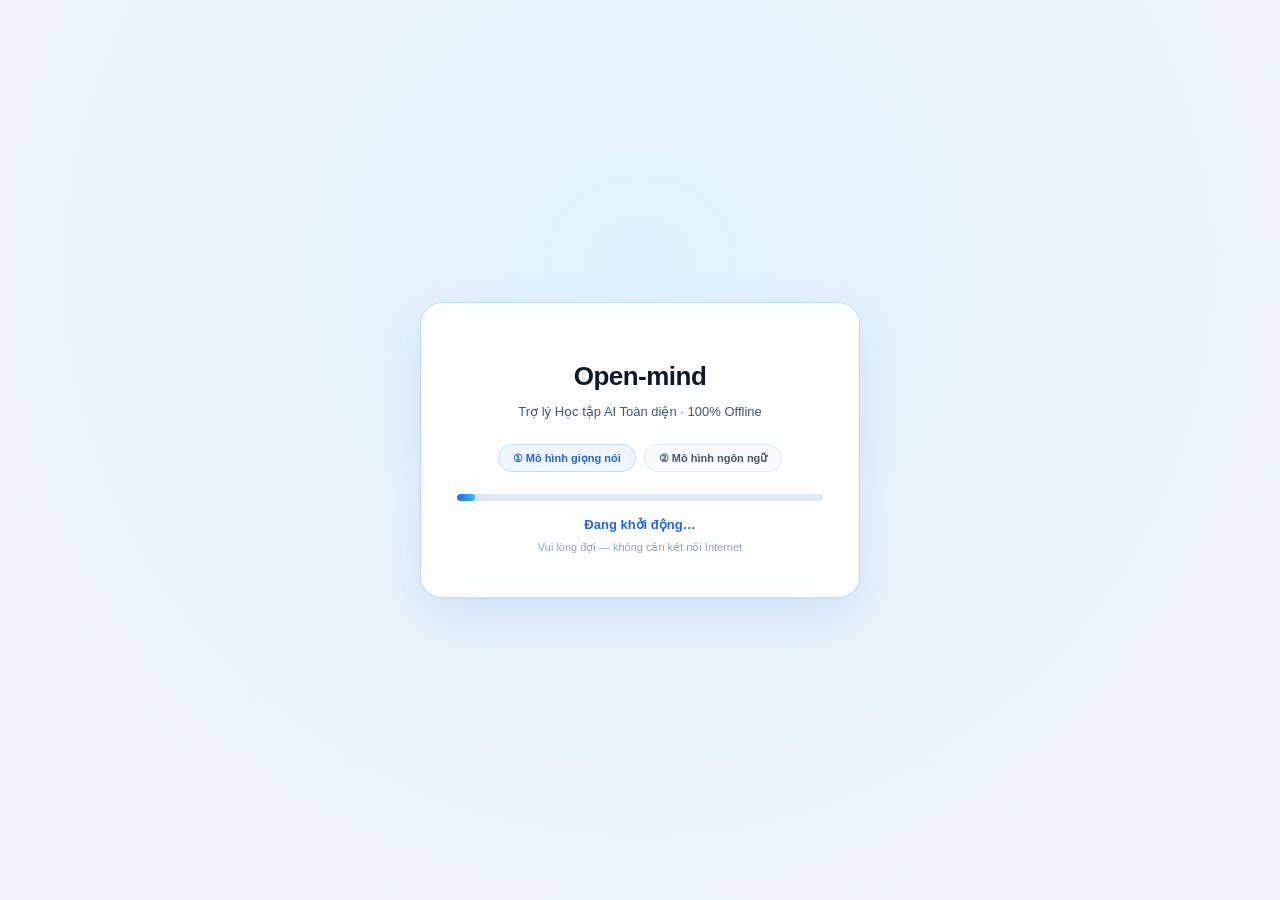
==== ui/web/index.html @ 6ccfccb1 "dsds" ====
<!DOCTYPE html>
<html lang="vi">
<head>
  <meta charset="UTF-8" />
  <meta name="viewport" content="width=device-width, initial-scale=1.0" />
  <title>Open-mind</title>
  <link rel="stylesheet" href="css/style.css" />
</head>
<body>

<!-- ══════════════════════════════════════════
     SPLASH SCREEN
══════════════════════════════════════════ -->
<div id="splash">
  <div class="splash-card">
    <div class="splash-logo"><i data-lucide="brain" style="width:48px;height:48px;color:#2563eb;"></i></div>
    <h1 class="splash-title">Open-mind</h1>
    <p class="splash-sub">Trợ lý Học tập AI Toàn diện · 100% Offline</p>

    <div class="splash-phases">
      <div class="phase-pill" id="phase1">① Mô hình giọng nói</div>
      <div class="phase-pill muted" id="phase2">② Mô hình ngôn ngữ</div>
    </div>

    <div class="splash-bar-wrap">
      <div class="splash-bar" id="splashBar" style="width:5%"></div>
    </div>
    <p class="splash-status" id="splashStatus">Đang khởi động…</p>
    <p class="splash-hint" id="splashHint">Vui lòng đợi — không cần kết nối Internet</p>
    <button class="btn btn-ghost btn-sm hidden" id="splashSkipBtn" style="margin-top:14px;font-size:12px;">Tiếp tục vào ứng dụng →</button>
  </div>
</div>

<!-- ══════════════════════════════════════════
     MAIN APP
══════════════════════════════════════════ -->
<div id="app" class="hidden">

  <!-- TOP BAR -->
  <header id="topbar">
    <div class="topbar-left">
      <i data-lucide="brain" class="logo-icon" style="width:24px;height:24px;color:#2563eb;"></i>
      <span class="logo-text">Open-mind</span>
    </div>
    <div class="topbar-right">
      <div class="stat-pill pill-due" id="topDue" style="display:inline-flex;align-items:center;gap:6px;">
        <i data-lucide="layers" style="width:14px;height:14px;"></i> <span>— thẻ</span>
      </div>
      <div class="stat-pill pill-streak" id="topStreak" style="display:inline-flex;align-items:center;gap:6px;">
        <i data-lucide="flame" style="width:14px;height:14px;"></i> <span>— ngày</span>
      </div>
    </div>
  </header>

  <!-- BODY -->
  <div class="app-body">

    <!-- SIDEBAR -->
    <nav id="sidebar">
      <div class="nav-group">
        <button class="nav-item active" data-view="flashcard">
          <i data-lucide="layers" class="nav-icon"></i>
          <span class="nav-label">Thẻ ghi nhớ</span>
        </button>

        <button class="nav-item" data-view="lecture">
          <i data-lucide="mic" class="nav-icon"></i>
          <span class="nav-label">Studio Bài giảng</span>
        </button>

        <button class="nav-item" data-view="library">
          <i data-lucide="book-open" class="nav-icon"></i>
          <span class="nav-label">Thư viện</span>
        </button>

        <button class="nav-item" data-view="stats">
          <i data-lucide="trending-up" class="nav-icon"></i>
          <span class="nav-label">Tiến độ &amp; Streak</span>
        </button>

        <button class="nav-item" data-view="settings">
          <i data-lucide="settings" class="nav-icon"></i>
          <span class="nav-label">Cài đặt</span>
        </button>
      </div>

      <div class="sidebar-footer">
        <div class="avatar" style="display:flex;align-items:center;justify-content:center;background:#eff6ff;color:#2563eb;width:34px;height:34px;border-radius:50%;">
          <i data-lucide="user" style="width:18px;height:18px;"></i>
        </div>
        <div class="avatar-info">
          <div class="avatar-name">Học viên (Offline)</div>
          <div class="avatar-sub">Hồ sơ học tập · Lv.4</div>
        </div>
      </div>
    </nav>

    <!-- VIEWS -->
    <main id="content">
      <div id="view-flashcard" class="view"></div>
      <div id="view-lecture"   class="view hidden"></div>
      <div id="view-library"   class="view hidden"></div>
      <div id="view-stats"     class="view hidden"></div>
      <div id="view-settings"  class="view hidden"></div>
    </main>
  </div>
</div>

<!-- Toast notification -->
<div id="toast" class="toast hidden"></div>

<!-- Modal -->
<div id="modalOverlay" class="modal-overlay hidden">
  <div id="modalBox" class="modal-box"></div>
</div>

<!-- JS -->
<script src="js/lucide.min.js"></script>
<script src="js/app.js"></script>
<script src="js/flashcard.js"></script>
<script src="js/lecture.js"></script>
<script src="js/library.js"></script>
<script src="js/stats.js"></script>
<script src="js/settings.js"></script>
</body>
</html>
---- ui/web/css/style.css ----
/* ══════════════════════════════════════════════════════════════
   Open-mind Pro — Cool Light Design System (Giao diện Sáng Lạnh)
   Color palette: Crisp Ice White · Cool Slate · Frost Glass · Royal Arctic Blue
══════════════════════════════════════════════════════════════ */

/* ── CSS Variables ── */
:root {
  --bg-base:        #f0f4f9;  /* Cool ice-tinted slate */
  --bg-surface:     #ffffff;  /* Pure white */
  --bg-card:        #ffffff;  /* Clean white card */
  --bg-elevated:    #f8fafc;  /* Subtle cool elevated background */
  --bg-hover:       #f1f5f9;  /* Hover state */
  --bg-input:       #ffffff;  /* Form input background */

  /* Cool Blue / Indigo Brand Accents */
  --accent:         #2563eb;  /* Royal arctic blue */
  --accent-hover:   #1d4ed8;  /* Deep blue hover */
  --accent-light:   #eff6ff;  /* Light blue tint */
  --accent-dim:     rgba(37, 99, 235, 0.08);
  --accent-glow:    rgba(37, 99, 235, 0.20);
  --accent-border:  #bfdbfe;

  /* Semantic Status Colors */
  --success:        #10b981;  /* Emerald */
  --success-dim:    rgba(16, 185, 129, 0.10);
  --warning:        #f59e0b;  /* Amber */
  --warning-dim:    rgba(245, 158, 11, 0.10);
  --danger:         #ef4444;  /* Red */
  --danger-dim:     rgba(239, 68, 68, 0.10);
  --info:           #0284c7;  /* Sky / Ice blue */
  --info-dim:       rgba(2, 132, 199, 0.10);

  /* SRS rating button colors */
  --srs-again:      #dc2626;
  --srs-again-dim:  #fef2f2;
  --srs-again-border: #fecaca;

  --srs-hard:       #ea580c;
  --srs-hard-dim:   #fff7ed;
  --srs-hard-border: #fed7aa;

  --srs-good:       #16a34a;
  --srs-good-dim:   #f0fdf4;
  --srs-good-border: #bbf7d0;

  --srs-easy:       #2563eb;
  --srs-easy-dim:   #eff6ff;
  --srs-easy-border: #bfdbfe;

  /* Cool Sharp Typography */
  --text:           #0f172a;  /* Deep slate-900 for ultra-sharp readability */
  --text-muted:     #475569;  /* Cool slate-600 */
  --text-subtle:    #94a3b8;  /* Cool slate-400 */

  /* Borders & Shadows */
  --border:         #e2e8f0;  /* Slate-200 border */
  --border-accent:  #bfdbfe;
  --shadow-sm:      0 1px 2px 0 rgba(15, 23, 42, 0.05);
  --shadow-md:      0 4px 6px -1px rgba(15, 23, 42, 0.07), 0 2px 4px -2px rgba(15, 23, 42, 0.05);
  --shadow-lg:      0 10px 15px -3px rgba(15, 23, 42, 0.08), 0 4px 6px -4px rgba(15, 23, 42, 0.03);
  --shadow-card:    0 4px 20px -2px rgba(15, 23, 42, 0.05);

  --radius-sm:  6px;
  --radius-md:  10px;
  --radius-lg:  16px;
  --radius-xl:  22px;

  --sidebar-w:  230px;
  --topbar-h:   56px;
}

/* ── Reset ── */
*, *::before, *::after { box-sizing: border-box; margin: 0; padding: 0; }
html, body { width: 100%; height: 100%; overflow: hidden; }
body {
  font-family: 'Segoe UI', -apple-system, BlinkMacSystemFont, 'Inter', Roboto, sans-serif;
  background: var(--bg-base);
  color: var(--text);
  font-size: 14px;
  line-height: 1.5;
  -webkit-font-smoothing: antialiased;
}
button { cursor: pointer; border: none; background: none; font: inherit; color: inherit; }
input, textarea, select { font: inherit; color: inherit; }
a { color: inherit; text-decoration: none; }
.hidden { display: none !important; }

/* ── Cool Light Scrollbar ── */
::-webkit-scrollbar { width: 6px; height: 6px; }
::-webkit-scrollbar-track { background: transparent; }
::-webkit-scrollbar-thumb { background: #cbd5e1; border-radius: 3px; }
::-webkit-scrollbar-thumb:hover { background: #94a3b8; }

/* ══════════════════════════════════════════════════════════════
   SPLASH SCREEN (Sáng Lạnh)
══════════════════════════════════════════════════════════════ */
#splash {
  position: fixed; inset: 0; z-index: 9999;
  display: flex; align-items: center; justify-content: center;
  background: radial-gradient(ellipse at 50% 30%, #e0f2fe 0%, #f0f4f9 75%);
}
.splash-card {
  width: 440px;
  background: rgba(255, 255, 255, 0.95);
  backdrop-filter: blur(20px);
  border: 1px solid #bfdbfe;
  border-radius: var(--radius-xl);
  padding: 42px 36px;
  text-align: center;
  box-shadow: 0 20px 50px rgba(37, 99, 235, 0.12), 0 1px 3px rgba(0, 0, 0, 0.05);
}
.splash-logo { font-size: 54px; margin-bottom: 12px; }
.splash-title { font-size: 26px; font-weight: 800; color: var(--text); letter-spacing: -0.02em; }
.splash-title .pro {
  background: linear-gradient(135deg, #2563eb, #7c3aed);
  -webkit-background-clip: text; -webkit-text-fill-color: transparent;
}
.splash-sub { color: var(--text-muted); margin: 6px 0 22px; font-size: 13px; font-weight: 500; }

.splash-phases { display: flex; gap: 8px; justify-content: center; margin-bottom: 22px; }
.phase-pill {
  padding: 5px 14px; border-radius: 20px; font-size: 11px; font-weight: 700;
  background: var(--accent-light); color: var(--accent); border: 1px solid var(--accent-border);
  transition: all .3s ease;
}
.phase-pill.muted { background: var(--bg-elevated); color: var(--text-muted); border-color: var(--border); }
.phase-pill.done  { background: #ecfdf5; color: #059669; border-color: #a7f3d0; }

.splash-bar-wrap {
  height: 7px; background: #e2e8f0; border-radius: 4px;
  overflow: hidden; margin-bottom: 14px;
}
.splash-bar {
  height: 100%; border-radius: 4px;
  background: linear-gradient(90deg, #2563eb, #38bdf8);
  transition: width .5s ease;
  box-shadow: 0 0 10px rgba(37, 99, 235, 0.3);
}
.splash-status { font-weight: 700; color: var(--accent); font-size: 13px; margin-bottom: 4px; }
.splash-hint { color: var(--text-subtle); font-size: 11px; font-weight: 500; }

/* ══════════════════════════════════════════════════════════════
   TOP BAR (Frosted Ice Header)
══════════════════════════════════════════════════════════════ */
#topbar {
  position: fixed; top: 0; left: 0; right: 0; z-index: 100;
  height: var(--topbar-h);
  background: rgba(255, 255, 255, 0.88);
  backdrop-filter: blur(16px);
  border-bottom: 1px solid var(--border);
  display: flex; align-items: center; justify-content: space-between;
  padding: 0 24px;
  box-shadow: 0 1px 3px rgba(15, 23, 42, 0.03);
}
.topbar-left { display: flex; align-items: center; gap: 8px; }
.logo-icon { font-size: 22px; }
.logo-text { font-size: 18px; font-weight: 800; color: var(--text); letter-spacing: -0.02em; }
.logo-pro {
  font-size: 10px; font-weight: 800; padding: 2px 7px; border-radius: 5px;
  background: linear-gradient(135deg, #2563eb, #6366f1); color: #fff;
  letter-spacing: 0.03em;
}
.topbar-right { display: flex; align-items: center; gap: 10px; }

.stat-pill {
  padding: 5px 14px; border-radius: 20px; font-size: 12px; font-weight: 700;
  white-space: nowrap; border: 1px solid transparent;
}
.pill-offline { background: #ecfdf5; color: #059669; border-color: #a7f3d0; }
.pill-due     { background: #fffbeb; color: #b45309; border-color: #fde68a; }
.pill-streak  { background: #fff7ed; color: #c2410c; border-color: #fed7aa; }

/* ══════════════════════════════════════════════════════════════
   LAYOUT
══════════════════════════════════════════════════════════════ */
#app { width: 100%; height: 100%; }
.app-body {
  display: flex;
  height: 100vh;
  padding-top: var(--topbar-h);
}

/* ── Sidebar (Crisp White + Cool Ice Active indicator) ── */
#sidebar {
  width: var(--sidebar-w);
  flex-shrink: 0;
  background: #ffffff;
  border-right: 1px solid var(--border);
  display: flex; flex-direction: column;
  padding: 16px 12px;
  overflow-y: auto;
}
.nav-group { flex: 1; display: flex; flex-direction: column; gap: 6px; }
.nav-item {
  display: flex; align-items: center; gap: 14px;
  padding: 12px 16px; border-radius: 12px;
  color: #334155; font-size: 14px; font-weight: 600;
  transition: all .16s ease; width: 100%; text-align: left;
  position: relative;
}
.nav-item:hover { background: #f8fafc; color: #0f172a; }
.nav-item.active {
  background: #eff6ff;
  color: #2563eb;
  font-weight: 700;
}
.nav-item.active::before {
  content: ''; position: absolute; left: 0; top: 10px; bottom: 10px;
  width: 4.5px; border-radius: 0 4px 4px 0;
  background: #2563eb;
}
.nav-icon { width: 22px; height: 22px; flex-shrink: 0; color: inherit; }
.nav-item:hover .nav-icon { color: #0f172a; }
.nav-item.active .nav-icon { color: #2563eb; }
.nav-label { white-space: nowrap; font-size: 14px; }

.sidebar-footer {
  display: flex; align-items: center; gap: 10px;
  padding: 12px; border-radius: var(--radius-md);
  background: #f8fafc; border: 1px solid var(--border);
  margin-top: 10px;
}
.avatar { font-size: 24px; }
.avatar-name { font-size: 12px; font-weight: 700; color: var(--text); }
.avatar-sub  { font-size: 11px; color: var(--text-muted); margin-top: 1px; }

/* ── Main Content Area ── */
#content {
  flex: 1; overflow: hidden;
  position: relative;
  background: var(--bg-base);
}
.view {
  position: absolute; inset: 0;
  overflow-y: auto; padding: 22px;
}

/* ══════════════════════════════════════════════════════════════
   COMMON COMPONENTS (Sáng Lạnh)
══════════════════════════════════════════════════════════════ */

/* Card */
.card {
  background: var(--bg-card);
  border: 1px solid var(--border);
  border-radius: var(--radius-lg);
  padding: 20px;
  box-shadow: var(--shadow-card);
}
.card-header {
  display: flex; align-items: center; justify-content: space-between;
  margin-bottom: 16px;
}
.card-title { font-size: 14px; font-weight: 700; color: var(--text); }

/* Buttons */
.btn {
  display: inline-flex; align-items: center; gap: 6px;
  padding: 9px 18px; border-radius: var(--radius-md);
  font-size: 13px; font-weight: 700;
  transition: all .15s ease; white-space: nowrap;
}
.btn-primary { background: var(--accent); color: #ffffff; box-shadow: 0 2px 6px rgba(37, 99, 235, 0.25); }
.btn-primary:hover { background: var(--accent-hover); box-shadow: 0 4px 12px rgba(37, 99, 235, 0.35); }
.btn-ghost {
  background: #ffffff; color: var(--text-muted);
  border: 1px solid var(--border);
}
.btn-ghost:hover { background: #f8fafc; color: var(--text); border-color: #cbd5e1; }
.btn-success { background: #10b981; color: #fff; }
.btn-success:hover { background: #059669; }
.btn-danger { background: #ef4444; color: #fff; }
.btn-danger:hover { background: #dc2626; }
.btn-sm { padding: 6px 13px; font-size: 12px; border-radius: var(--radius-sm); }
.btn-lg { padding: 13px 26px; font-size: 15px; border-radius: var(--radius-lg); }
.btn-full { width: 100%; justify-content: center; }
.btn:disabled { opacity: .45; pointer-events: none; }

/* Input */
.input {
  width: 100%; padding: 10px 14px;
  background: var(--bg-input); border: 1px solid var(--border);
  border-radius: var(--radius-md); color: var(--text);
  font-size: 13px; outline: none; transition: all .15s;
  box-shadow: 0 1px 2px rgba(0,0,0,0.02);
}
.input:focus { border-color: var(--accent); box-shadow: 0 0 0 3px rgba(37, 99, 235, 0.12); }
.input::placeholder { color: var(--text-subtle); }

/* Select */
.select {
  padding: 9px 14px;
  background: #ffffff; border: 1px solid var(--border);
  border-radius: var(--radius-md); color: var(--text);
  font-size: 13px; font-weight: 500; cursor: pointer; outline: none;
}
.select:focus { border-color: var(--accent); box-shadow: 0 0 0 3px rgba(37, 99, 235, 0.12); }

/* Label */
.label { font-size: 11px; font-weight: 700; color: var(--text-muted); text-transform: uppercase; letter-spacing: .05em; margin-bottom: 6px; display: block; }

/* Badge pill */
.badge {
  display: inline-flex; align-items: center;
  padding: 3px 11px; border-radius: 20px;
  font-size: 11px; font-weight: 700;
}
.badge-accent  { background: #eff6ff; color: #2563eb; border: 1px solid #bfdbfe; }
.badge-success { background: #ecfdf5; color: #059669; border: 1px solid #a7f3d0; }
.badge-warning { background: #fffbeb; color: #b45309; border: 1px solid #fde68a; }
.badge-danger  { background: #fef2f2; color: #dc2626; border: 1px solid #fecaca; }
.badge-muted   { background: #f1f5f9; color: var(--text-muted); border: 1px solid #e2e8f0; }

/* Progress bar */
.progress-wrap { height: 6px; background: #e2e8f0; border-radius: 3px; overflow: hidden; }
.progress-bar  { height: 100%; border-radius: 3px; transition: width .4s ease; }
.progress-accent { background: linear-gradient(90deg, #2563eb, #38bdf8); }
.progress-success{ background: #10b981; }

/* Divider */
.divider { height: 1px; background: var(--border); margin: 16px 0; }

/* Section header */
.section-header {
  display: flex; align-items: center; justify-content: space-between;
  margin-bottom: 16px;
}
.section-title { font-size: 16px; font-weight: 800; color: var(--text); letter-spacing: -0.01em; }

/* ══════════════════════════════════════════════════════════════
   FLASHCARD VIEW (Sáng Lạnh)
══════════════════════════════════════════════════════════════ */
.flashcard-layout {
  display: grid;
  grid-template-columns: 290px 1fr;
  gap: 18px; height: 100%;
}

/* Deck list (left) */
.deck-panel {
  display: flex; flex-direction: column; gap: 10px; height: 100%;
}
.deck-list { flex: 1; overflow-y: auto; display: flex; flex-direction: column; gap: 8px; padding-right: 2px; }

.deck-item {
  background: #ffffff;
  border: 1px solid var(--border);
  border-radius: var(--radius-md);
  padding: 13px 15px;
  cursor: pointer; transition: all .16s ease;
  user-select: none;
  box-shadow: 0 1px 3px rgba(15, 23, 42, 0.03);
}
.deck-item:hover { border-color: #93c5fd; background: #f8fafc; transform: translateY(-1px); }
.deck-item.active {
  border-color: #3b82f6;
  background: #eff6ff;
  box-shadow: 0 0 0 1px #3b82f6, 0 4px 12px rgba(37, 99, 235, 0.08);
}
.deck-item-top { display: flex; justify-content: space-between; align-items: flex-start; gap: 8px; }
.deck-name { font-size: 13px; font-weight: 700; color: var(--text); }
.deck-item.active .deck-name { color: #1d4ed8; }
.deck-meta { font-size: 11px; color: var(--text-muted); margin-top: 3px; font-weight: 500; }
.deck-bar { margin-top: 8px; }
.deck-pct { font-size: 12px; font-weight: 800; flex-shrink: 0; }

/* Study panel (right) */
.study-panel {
  display: flex; flex-direction: column; gap: 14px; height: 100%;
}
.study-topbar {
  display: flex; align-items: center; justify-content: space-between;
  gap: 10px; flex-shrink: 0;
}
.study-title { font-size: 16px; font-weight: 800; color: var(--text); }
.study-meta { display: flex; gap: 8px; align-items: center; }
.timer { font-size: 12px; font-weight: 600; color: var(--text-muted); }

/* Mode toggles */
.mode-toggles { display: flex; gap: 14px; }
.toggle-label {
  display: flex; align-items: center; gap: 6px;
  font-size: 12px; font-weight: 600; color: var(--text-muted); cursor: pointer; user-select: none;
}
.toggle-label input[type=checkbox] {
  accent-color: var(--accent); width: 14px; height: 14px; cursor: pointer;
}

/* ─── 3D Flip Card (Cool Light Styling) ─── */
.card-scene {
  flex: 1; perspective: 1200px;
  min-height: 0;
}
.card-inner {
  width: 100%; height: 100%;
  position: relative;
  transform-style: preserve-3d;
  transition: transform .55s cubic-bezier(.4, 0, .2, 1);
  cursor: pointer;
}
.card-inner.flipped { transform: rotateY(180deg); }

.card-face {
  position: absolute; inset: 0;
  -webkit-backface-visibility: hidden;
  backface-visibility: hidden;
  border-radius: var(--radius-xl);
  display: flex; flex-direction: column;
  align-items: center; justify-content: center;
  padding: 44px 56px;
  border: 1px solid;
  transition: box-shadow .3s, transform .2s;
  box-shadow: 0 10px 30px -5px rgba(15, 23, 42, 0.06), 0 0 1px rgba(0,0,0,0.08);
}
.card-front {
  background: linear-gradient(150deg, #ffffff 0%, #f0f7ff 100%);
  border-color: #bfdbfe;
  transform: rotateY(0deg);
}
.card-front:hover { box-shadow: 0 14px 40px -5px rgba(37, 99, 235, 0.12); }

.card-back {
  background: linear-gradient(150deg, #ffffff 0%, #f0fdf4 100%);
  border-color: #bbf7d0;
  transform: rotateY(180deg);
}

.card-badge {
  position: absolute; top: 20px; left: 24px;
  padding: 4px 14px; border-radius: 20px;
  font-size: 11px; font-weight: 800; letter-spacing: 0.03em;
}
.card-badge-front { background: #eff6ff; color: #2563eb; border: 1px solid #bfdbfe; }
.card-badge-back  { background: #ecfdf5; color: #059669; border: 1px solid #a7f3d0; }

.card-prog-bar {
  position: absolute; top: 16px; right: 24px;
  display: flex; align-items: center; gap: 8px;
}
.card-prog-track {
  width: 90px; height: 5px; background: #e2e8f0; border-radius: 3px; overflow: hidden;
}
.card-prog-fill { height: 100%; border-radius: 3px; background: var(--accent); transition: width .3s; }
.card-prog-label { font-size: 11px; font-weight: 700; color: var(--text-muted); white-space: nowrap; }

.card-icon { font-size: 42px; margin-bottom: 16px; }
.card-question {
  font-size: 21px; font-weight: 800; text-align: center;
  color: var(--text); line-height: 1.45;
  max-width: 540px;
}
.card-answer {
  font-size: 17px; font-weight: 600; text-align: center; color: var(--text);
  line-height: 1.65; max-width: 560px;
}
.card-hint {
  position: absolute; bottom: 22px;
  background: #fef3c7; border: 1px solid #fde68a;
  padding: 6px 18px; border-radius: 20px;
  font-size: 12px; font-weight: 600; color: #92400e;
}
.card-flip-cta {
  position: absolute; bottom: 22px;
  font-size: 12px; color: var(--text-subtle);
  font-style: italic; font-weight: 500;
}

/* Card empty state */
.card-empty {
  width: 100%; height: 100%;
  display: flex; flex-direction: column; align-items: center; justify-content: center;
  background: #ffffff; border: 1px solid var(--border);
  border-radius: var(--radius-xl);
  gap: 10px; box-shadow: var(--shadow-card);
}
.card-empty-icon { font-size: 56px; }
.card-empty-title { font-size: 20px; font-weight: 800; color: var(--text); }
.card-empty-sub { font-size: 13px; color: var(--text-muted); }

/* SRS Rating bar (Sáng Lạnh) */
.srs-bar {
  display: grid; grid-template-columns: repeat(4, 1fr); gap: 10px;
  flex-shrink: 0;
}
.srs-btn {
  display: flex; flex-direction: column; align-items: center; gap: 3px;
  padding: 11px 8px; border-radius: var(--radius-md);
  font-size: 13px; font-weight: 800; transition: all .16s ease;
  border: 1px solid; box-shadow: var(--shadow-sm);
}
.srs-btn:hover { transform: translateY(-2px); box-shadow: var(--shadow-md); filter: brightness(0.97); }
.srs-btn:active { transform: translateY(0); }
.srs-btn:disabled { opacity: .35; pointer-events: none; }
.srs-interval { font-size: 11px; font-weight: 600; opacity: .9; }

.srs-again { background: var(--srs-again-dim); color: var(--srs-again); border-color: var(--srs-again-border); }
.srs-hard  { background: var(--srs-hard-dim);  color: var(--srs-hard);  border-color: var(--srs-hard-border); }
.srs-good  { background: var(--srs-good-dim);  color: var(--srs-good);  border-color: var(--srs-good-border); }
.srs-easy  { background: var(--srs-easy-dim);  color: var(--srs-easy);  border-color: var(--srs-easy-border); }

/* ══════════════════════════════════════════════════════════════
   LECTURE VIEW (Sáng Lạnh)
══════════════════════════════════════════════════════════════ */
/* ══════════════════════════════════════════════════════════════
   LECTURE VIEW (Sáng Lạnh Hiện Đại)
══════════════════════════════════════════════════════════════ */
.lecture-layout { display: flex; flex-direction: column; gap: 14px; height: 100%; }
.lecture-toolbar { display: flex; gap: 12px; align-items: center; flex-shrink: 0; background: #ffffff; padding: 12px 16px; border-radius: var(--radius-lg); border: 1px solid var(--border); box-shadow: var(--shadow-sm); }
.lecture-action-row { display: grid; grid-template-columns: repeat(4, 1fr); gap: 10px; flex-shrink: 0; }

/* Workflow step buttons */
.step-btn {
  display: flex; align-items: center; justify-content: center; gap: 6px;
  padding: 12px 14px; border-radius: var(--radius-md);
  font-size: 13px; font-weight: 700; text-align: center;
  background: #ffffff; border: 1.5px solid #e2e8f0;
  color: var(--text); transition: all .18s ease;
  box-shadow: 0 1px 3px rgba(15, 23, 42, 0.04);
}
.step-btn.active {
  background: var(--accent); color: #ffffff; border-color: var(--accent);
  box-shadow: 0 4px 14px rgba(37, 99, 235, 0.28);
}
.step-btn:hover:not(.active):not(:disabled) {
  border-color: #93c5fd; color: #1d4ed8; background: #eff6ff;
  transform: translateY(-1px); box-shadow: 0 4px 10px rgba(37, 99, 235, 0.08);
}
.step-btn:active:not(:disabled) { transform: translateY(0); }
.step-btn:disabled { opacity: .45; pointer-events: none; background: #f8fafc; border-color: #e2e8f0; }

/* Status bar */
.status-bar {
  display: flex; align-items: center; gap: 14px; flex-shrink: 0;
  background: #ffffff; border: 1.5px solid #bfdbfe; padding: 10px 18px;
  border-radius: var(--radius-md); box-shadow: 0 2px 8px rgba(37, 99, 235, 0.08);
}
.status-text { font-size: 13px; font-weight: 700; color: var(--accent); flex: 1; }
.progress-inline { flex: 0 0 240px; }

/* Tabs */
.tabs { display: flex; flex-direction: column; flex: 1; min-height: 0; }
.tab-nav {
  display: flex; gap: 6px;
  background: #e2e8f0; padding: 5px; border-radius: var(--radius-lg);
  flex-shrink: 0; overflow-x: auto;
}
.tab-btn {
  padding: 9px 22px; border-radius: var(--radius-md);
  font-size: 13px; font-weight: 700; color: var(--text-muted);
  white-space: nowrap; transition: all .18s;
}
.tab-btn.active { background: #ffffff; color: var(--accent); box-shadow: 0 2px 6px rgba(0,0,0,.08); }
.tab-btn:hover:not(.active) { color: var(--text); background: rgba(255,255,255,0.5); }
.tab-panels { flex: 1; min-height: 0; position: relative; margin-top: 12px; }
.tab-panel {
  position: absolute; inset: 0; overflow-y: auto;
}
.tab-panel.hidden { display: none; }

/* Textbox */
.textbox {
  width: 100%; height: 100%;
  background: #ffffff; border: 1px solid var(--border);
  border-radius: var(--radius-md); padding: 16px;
  color: var(--text); font-size: 13px; line-height: 1.75;
  resize: none; outline: none; overflow-y: auto;
}
.textbox:focus { border-color: var(--accent); box-shadow: 0 0 0 3px rgba(37, 99, 235, 0.12); }

/* Transcript segment */
.seg-line {
  display: flex; gap: 14px; padding: 10px 16px;
  border-bottom: 1px solid #f1f5f9; background: #ffffff;
  border-radius: var(--radius-md); margin-bottom: 4px;
  border: 1px solid #f1f5f9;
  transition: all .15s ease;
}
.seg-line:hover { background: #f8fafc; border-color: #e2e8f0; }
.seg-ts { font-size: 12px; color: var(--accent); font-weight: 800; white-space: nowrap; flex-shrink: 0; padding-top: 1px; }
.seg-text { font-size: 14px; color: var(--text); line-height: 1.65; }

/* Audio player */
.audio-player {
  background: #f8fafc; border: 1px solid var(--border);
  border-radius: var(--radius-md); padding: 6px 14px;
  display: flex; align-items: center; gap: 12px;
}
.audio-player audio { flex: 1; height: 34px; }
.audio-filename { font-size: 12px; font-weight: 700; color: var(--text); white-space: nowrap; overflow: hidden; text-overflow: ellipsis; max-width: 220px; }

/* Quiz */
.quiz-card {
  background: #ffffff; border: 1px solid var(--border);
  border-radius: var(--radius-xl); padding: 24px; margin-bottom: 16px;
  box-shadow: var(--shadow-card);
}
.quiz-num { font-size: 12px; font-weight: 800; margin-bottom: 8px; text-transform: uppercase; letter-spacing: 0.04em; }
.quiz-question { font-size: 16px; font-weight: 700; color: var(--text); margin-bottom: 16px; line-height: 1.5; }
.quiz-options { display: flex; flex-direction: column; gap: 10px; }
.quiz-opt {
  padding: 12px 18px; border-radius: var(--radius-md);
  background: #f8fafc; border: 1.5px solid var(--border);
  font-size: 14px; font-weight: 600; color: var(--text); cursor: pointer; text-align: left;
  transition: all .15s ease;
}
.quiz-opt:hover { border-color: #93c5fd; background: #eff6ff; }
.quiz-opt.selected { border-color: #2563eb; background: #eff6ff; color: #1d4ed8; font-weight: 700; }
.quiz-opt.correct { border-color: #10b981; background: #ecfdf5; color: #059669; font-weight: 700; }
.quiz-opt.wrong   { border-color: #ef4444; background: #fef2f2; color: #dc2626; font-weight: 700; }
.quiz-explanation {
  margin-top: 14px; padding: 14px 18px;
  background: #eff6ff; border: 1px solid #bfdbfe;
  border-radius: var(--radius-md); font-size: 13px; color: var(--text);
  display: none; line-height: 1.6;
}
.quiz-explanation.show { display: block; }

/* Chat */
.chat-history {
  flex: 1; overflow-y: auto;
  display: flex; flex-direction: column; gap: 14px;
  padding: 10px 4px;
}
.chat-msg { max-width: 82%; }
.chat-user { align-self: flex-end; background: var(--accent); color: #ffffff; padding: 12px 18px; border-radius: 18px 18px 4px 18px; font-size: 13px; font-weight: 600; box-shadow: var(--shadow-sm); }
.chat-ai   { align-self: flex-start; background: #ffffff; border: 1px solid var(--border); color: var(--text); padding: 16px 20px; border-radius: 4px 18px 18px 18px; font-size: 13px; line-height: 1.7; box-shadow: var(--shadow-card); }
.chat-citation { font-size: 12px; font-weight: 700; color: var(--accent); margin-top: 10px; }

/* ══════════════════════════════════════════════════════════════
   LIBRARY VIEW (Sáng Lạnh)
══════════════════════════════════════════════════════════════ */
.library-toolbar { display: flex; gap: 10px; margin-bottom: 16px; align-items: center; }
.library-grid {
  display: grid; grid-template-columns: repeat(auto-fill, minmax(290px, 1fr));
  gap: 16px;
}
.lecture-card {
  background: #ffffff; border: 1px solid var(--border);
  border-radius: var(--radius-lg); padding: 20px;
  cursor: pointer; transition: all .18s ease;
  box-shadow: var(--shadow-card);
}
.lecture-card:hover {
  border-color: #93c5fd; transform: translateY(-3px);
  box-shadow: 0 10px 25px -3px rgba(37, 99, 235, 0.10);
}
.lec-tag { margin-bottom: 10px; }
.lec-title { font-size: 15px; font-weight: 700; color: var(--text); margin-bottom: 6px; line-height: 1.4; }
.lec-meta { font-size: 12px; color: var(--text-muted); font-weight: 500; }
.lec-actions { display: flex; gap: 8px; margin-top: 14px; }

/* ══════════════════════════════════════════════════════════════
   STATS VIEW (Sáng Lạnh)
══════════════════════════════════════════════════════════════ */
.stats-metrics {
  display: grid; grid-template-columns: repeat(4, 1fr); gap: 14px;
  margin-bottom: 20px;
}
.metric-card {
  background: #ffffff; border: 1px solid var(--border);
  border-radius: var(--radius-lg); padding: 20px; overflow: hidden; position: relative;
  box-shadow: var(--shadow-card);
}
.metric-strip { height: 4px; border-radius: 2px; margin-bottom: 14px; }
.metric-label { font-size: 11px; color: var(--text-muted); font-weight: 700; text-transform: uppercase; letter-spacing: .04em; }
.metric-value { font-size: 30px; font-weight: 800; margin: 4px 0; line-height: 1.1; }
.metric-sub   { font-size: 11px; color: var(--text-subtle); font-weight: 500; }

/* Bar chart */
.chart-wrap {
  background: #ffffff; border: 1px solid var(--border);
  border-radius: var(--radius-lg); padding: 22px; margin-bottom: 18px;
  box-shadow: var(--shadow-card);
}
.chart-title { font-size: 15px; font-weight: 800; margin-bottom: 18px; color: var(--text); }
.chart-bars {
  display: flex; align-items: flex-end; gap: 8px; height: 130px;
}
.chart-col {
  flex: 1; display: flex; flex-direction: column; align-items: center; gap: 5px;
}
.chart-bar-wrap { flex: 1; display: flex; align-items: flex-end; width: 100%; }
.chart-bar {
  width: 100%; border-radius: 4px 4px 0 0;
  background: #bfdbfe;
  transition: height .4s ease; min-height: 4px;
}
.chart-bar.today { background: var(--accent); box-shadow: 0 2px 8px rgba(37, 99, 235, 0.3); }
.chart-date { font-size: 10px; font-weight: 600; color: var(--text-subtle); white-space: nowrap; }
.chart-val  { font-size: 10px; font-weight: 700; color: var(--text-muted); }

/* State cards */
.state-row { display: flex; gap: 14px; margin-bottom: 18px; }
.state-card {
  flex: 1; background: #ffffff; border: 1px solid var(--border);
  border-radius: var(--radius-md); padding: 16px;
  box-shadow: var(--shadow-card);
}
.state-label { font-size: 12px; font-weight: 700; margin-bottom: 4px; }
.state-value { font-size: 24px; font-weight: 800; }
.state-bar   { margin-top: 10px; }

/* ══════════════════════════════════════════════════════════════
   SETTINGS VIEW (Sáng Lạnh)
══════════════════════════════════════════════════════════════ */
.settings-grid { display: grid; grid-template-columns: 1fr 1fr; gap: 18px; }
.settings-section {
  background: #ffffff; border: 1px solid var(--border);
  border-radius: var(--radius-lg); padding: 22px;
  box-shadow: var(--shadow-card);
}
.settings-section h3 { font-size: 14px; font-weight: 800; margin-bottom: 16px; padding-bottom: 10px; border-bottom: 1px solid var(--border); color: var(--text); }
.settings-row { display: flex; justify-content: space-between; align-items: center; padding: 11px 0; border-bottom: 1px solid #f1f5f9; }
.settings-row:last-child { border-bottom: none; }
.settings-key { font-size: 13px; color: var(--text-muted); font-weight: 500; }
.settings-val { font-size: 13px; font-weight: 700; color: var(--text); }

/* ══════════════════════════════════════════════════════════════
   TOAST & MODAL
══════════════════════════════════════════════════════════════ */
.toast {
  position: fixed; bottom: 24px; right: 24px; z-index: 9000;
  background: #ffffff; border: 1px solid var(--border);
  border-radius: var(--radius-md); padding: 13px 22px;
  font-size: 13px; font-weight: 600; color: var(--text);
  box-shadow: 0 10px 30px rgba(15, 23, 42, 0.12);
  animation: fadeUp .25s ease;
}
.toast.success { border-color: #a7f3d0; color: #059669; background: #ecfdf5; }
.toast.error   { border-color: #fecaca; color: #dc2626; background: #fef2f2; }
.toast.warning { border-color: #fde68a; color: #b45309; background: #fffbeb; }
@keyframes fadeUp {
  from { opacity: 0; transform: translateY(10px); }
  to   { opacity: 1; transform: translateY(0); }
}

.modal-overlay {
  position: fixed; inset: 0; z-index: 8000;
  background: rgba(15, 23, 42, 0.45); backdrop-filter: blur(8px);
  display: flex; align-items: center; justify-content: center;
}
.modal-box {
  background: #ffffff; border: 1px solid var(--border);
  border-radius: var(--radius-xl); padding: 30px;
  width: 480px; max-width: 90vw;
  box-shadow: 0 25px 60px rgba(15, 23, 42, 0.18);
  animation: modalIn .2s ease;
}
@keyframes modalIn {
  from { opacity: 0; transform: scale(.95); }
  to   { opacity: 1; transform: scale(1); }
}
.modal-title { font-size: 17px; font-weight: 800; margin-bottom: 16px; color: var(--text); }
.modal-actions { display: flex; gap: 10px; justify-content: flex-end; margin-top: 22px; }

/* ══════════════════════════════════════════════════════════════
   UTILITY & MINDMAP
══════════════════════════════════════════════════════════════ */
.flex { display: flex; }
.flex-col { display: flex; flex-direction: column; }
.gap-2 { gap: 8px; }
.gap-3 { gap: 12px; }
.gap-4 { gap: 16px; }
.items-center { align-items: center; }
.justify-between { justify-content: space-between; }
.flex-1 { flex: 1; }
.w-full { width: 100%; }
.mt-2 { margin-top: 8px; }
.mt-3 { margin-top: 12px; }
.mt-4 { margin-top: 16px; }
.mb-2 { margin-bottom: 8px; }
.mb-3 { margin-bottom: 12px; }
.text-muted { color: var(--text-muted); }
.text-accent { color: var(--accent); }
.text-success { color: #059669; }
.text-danger  { color: #dc2626; }
.text-warning { color: #b45309; }
.text-sm { font-size: 12px; }
.text-xs { font-size: 11px; }
.font-bold { font-weight: 700; }
.spin { animation: spin 1s linear infinite; }
@keyframes spin { to { transform: rotate(360deg); } }

/* Mindmap */
.mindmap-wrap { width: 100%; height: 100%; overflow: auto; background: #ffffff; border-radius: var(--radius-lg); border: 1px solid var(--border); }
.mindmap-tree { padding: 24px; display: inline-block; min-width: 100%; }
.mm-node { display: flex; align-items: flex-start; gap: 0; }
.mm-root { font-size: 15px; font-weight: 800; background: var(--accent); color: #fff; padding: 10px 24px; border-radius: 40px; box-shadow: 0 4px 12px rgba(37, 99, 235, 0.25); }
.mm-branch { border-left: 2px solid #cbd5e1; margin-left: 40px; padding-left: 22px; margin-top: 12px; display: flex; flex-direction: column; gap: 10px; }
.mm-leaf { background: #f8fafc; border: 1px solid var(--border); padding: 7px 16px; border-radius: 20px; font-size: 12px; font-weight: 600; color: var(--text); display: inline-block; }
.mm-branch-label { background: #eff6ff; border: 1px solid #bfdbfe; padding: 7px 18px; border-radius: 20px; font-size: 13px; font-weight: 700; color: var(--accent); display: inline-block; margin-bottom: 6px; }
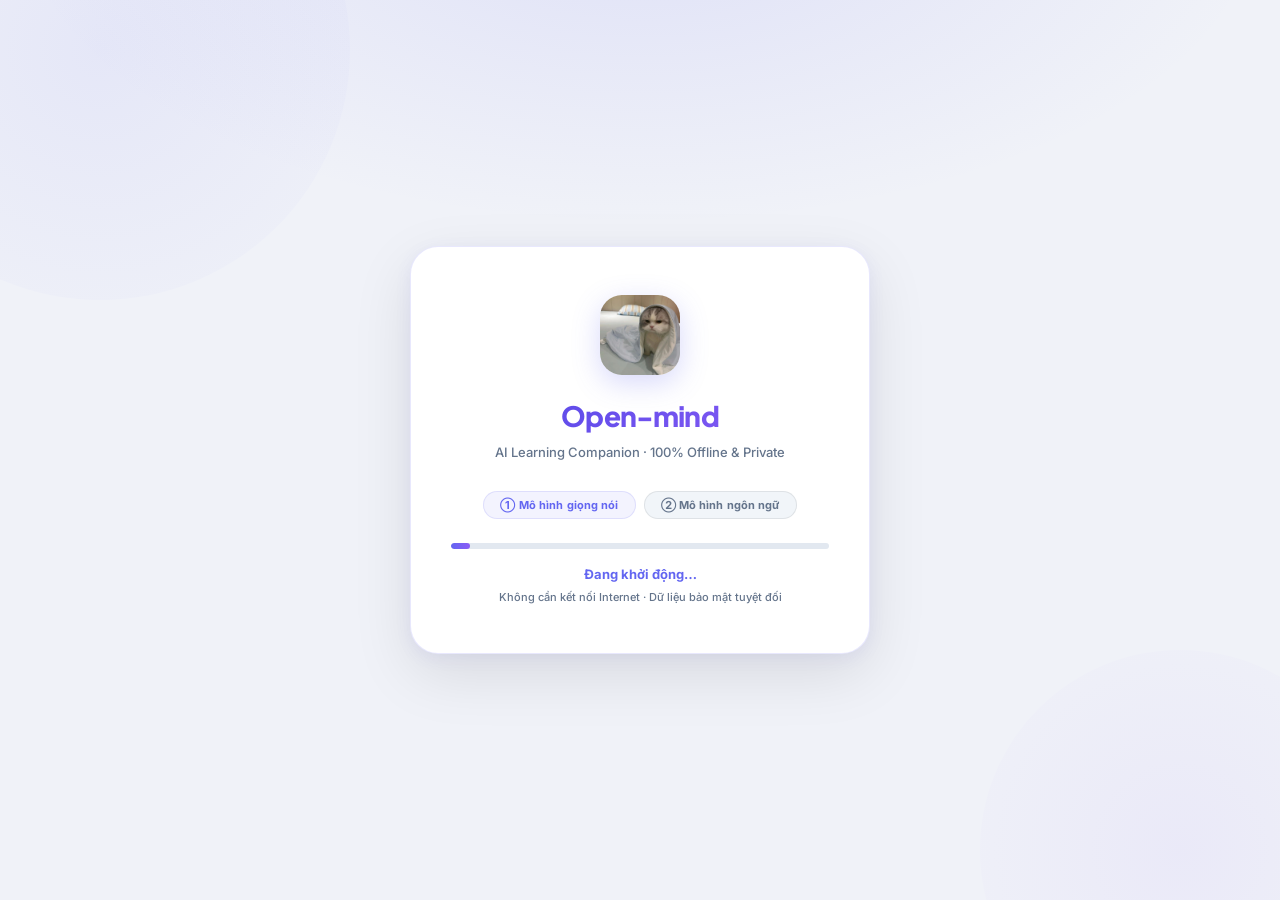
==== commit 7bacbcf4: "feat(ui): light white theme + logo cat as app icon" ====
--- a/ui/web/index.html
+++ b/ui/web/index.html
@@ -3,7 +3,8 @@
 <head>
   <meta charset="UTF-8" />
   <meta name="viewport" content="width=device-width, initial-scale=1.0" />
-  <title>Open-mind</title>
+  <meta name="description" content="Open-mind — Trợ lý Học tập AI Toàn diện, 100% Offline. Phân tích bài giảng, Flashcard SM-2, Quiz AI, RAG Q&A." />
+  <title>Open-mind · AI Learning Companion</title>
   <link rel="stylesheet" href="css/style.css" />
 </head>
 <body>
@@ -12,10 +13,18 @@
      SPLASH SCREEN
 ══════════════════════════════════════════ -->
 <div id="splash">
+  <!-- Mesh gradient background dots -->
+  <div style="position:absolute;inset:0;pointer-events:none;overflow:hidden;">
+    <div style="position:absolute;width:500px;height:500px;border-radius:50%;background:radial-gradient(circle,rgba(99,102,241,0.08),transparent);top:-200px;left:-150px;"></div>
+    <div style="position:absolute;width:400px;height:400px;border-radius:50%;background:radial-gradient(circle,rgba(139,92,246,0.06),transparent);bottom:-150px;right:-100px;"></div>
+  </div>
+
   <div class="splash-card">
-    <div class="splash-logo"><i data-lucide="brain" style="width:48px;height:48px;color:#2563eb;"></i></div>
+    <div class="splash-logo">
+      <img src="logo.jpg" alt="Open-mind" />
+    </div>
     <h1 class="splash-title">Open-mind</h1>
-    <p class="splash-sub">Trợ lý Học tập AI Toàn diện · 100% Offline</p>
+    <p class="splash-sub">AI Learning Companion · 100% Offline & Private</p>
 
     <div class="splash-phases">
       <div class="phase-pill" id="phase1">① Mô hình giọng nói</div>
@@ -26,8 +35,10 @@
       <div class="splash-bar" id="splashBar" style="width:5%"></div>
     </div>
     <p class="splash-status" id="splashStatus">Đang khởi động…</p>
-    <p class="splash-hint" id="splashHint">Vui lòng đợi — không cần kết nối Internet</p>
-    <button class="btn btn-ghost btn-sm hidden" id="splashSkipBtn" style="margin-top:14px;font-size:12px;">Tiếp tục vào ứng dụng →</button>
+    <p class="splash-hint" id="splashHint">Không cần kết nối Internet · Dữ liệu bảo mật tuyệt đối</p>
+    <button class="btn btn-ghost btn-sm hidden" id="splashSkipBtn" style="margin-top:16px;font-size:12px;">
+      Tiếp tục vào ứng dụng →
+    </button>
   </div>
 </div>
 
@@ -39,15 +50,19 @@
   <!-- TOP BAR -->
   <header id="topbar">
     <div class="topbar-left">
-      <i data-lucide="brain" class="logo-icon" style="width:24px;height:24px;color:#2563eb;"></i>
+      <div class="logo-icon-wrap">
+        <img src="logo.jpg" alt="Open-mind" />
+      </div>
       <span class="logo-text">Open-mind</span>
     </div>
     <div class="topbar-right">
-      <div class="stat-pill pill-due" id="topDue" style="display:inline-flex;align-items:center;gap:6px;">
-        <i data-lucide="layers" style="width:14px;height:14px;"></i> <span>— thẻ</span>
+      <div class="stat-pill pill-due" id="topDue">
+        <i data-lucide="layers" style="width:13px;height:13px;"></i>
+        <span>— thẻ cần ôn</span>
       </div>
-      <div class="stat-pill pill-streak" id="topStreak" style="display:inline-flex;align-items:center;gap:6px;">
-        <i data-lucide="flame" style="width:14px;height:14px;"></i> <span>— ngày</span>
+      <div class="stat-pill pill-streak" id="topStreak">
+        <span class="flame-icon">🔥</span>
+        <span>— ngày streak</span>
       </div>
     </div>
   </header>
@@ -58,46 +73,67 @@
     <!-- SIDEBAR -->
     <nav id="sidebar">
       <div class="nav-group">
-        <button class="nav-item active" data-view="flashcard">
+        <div class="nav-group-label">Học tập</div>
+
+        <button class="nav-item active" data-view="dashboard" id="nav-dashboard">
+          <i data-lucide="layout-dashboard" class="nav-icon"></i>
+          <span class="nav-label">Tổng quan</span>
+        </button>
+
+        <button class="nav-item" data-view="flashcard" id="nav-flashcard">
           <i data-lucide="layers" class="nav-icon"></i>
           <span class="nav-label">Thẻ ghi nhớ</span>
+          <span class="nav-badge" id="sidebarDueBadge" style="display:none">0</span>
         </button>
 
-        <button class="nav-item" data-view="lecture">
+        <button class="nav-item" data-view="lecture" id="nav-lecture">
           <i data-lucide="mic" class="nav-icon"></i>
           <span class="nav-label">Studio Bài giảng</span>
         </button>
 
-        <button class="nav-item" data-view="library">
+        <button class="nav-item" data-view="library" id="nav-library">
           <i data-lucide="book-open" class="nav-icon"></i>
           <span class="nav-label">Thư viện</span>
         </button>
 
-        <button class="nav-item" data-view="stats">
+        <div class="nav-group-label">Phân tích</div>
+
+        <button class="nav-item" data-view="stats" id="nav-stats">
           <i data-lucide="trending-up" class="nav-icon"></i>
-          <span class="nav-label">Tiến độ &amp; Streak</span>
+          <span class="nav-label">Tiến độ & Streak</span>
         </button>
 
-        <button class="nav-item" data-view="settings">
+        <button class="nav-item" data-view="settings" id="nav-settings">
           <i data-lucide="settings" class="nav-icon"></i>
           <span class="nav-label">Cài đặt</span>
         </button>
       </div>
 
+      <!-- Footer user profile -->
       <div class="sidebar-footer">
-        <div class="avatar" style="display:flex;align-items:center;justify-content:center;background:#eff6ff;color:#2563eb;width:34px;height:34px;border-radius:50%;">
-          <i data-lucide="user" style="width:18px;height:18px;"></i>
+        <div class="footer-user">
+          <div class="avatar-wrap">
+            <img src="logo.jpg" alt="avatar" />
+          </div>
+          <div>
+            <div class="avatar-name">Học viên</div>
+            <div class="avatar-sub" id="sidebarXpLabel">Cấp độ 1 · 0 XP</div>
+          </div>
         </div>
-        <div class="avatar-info">
-          <div class="avatar-name">Học viên (Offline)</div>
-          <div class="avatar-sub">Hồ sơ học tập · Lv.4</div>
+        <div class="xp-bar-wrap">
+          <div class="xp-bar" id="sidebarXpBar" style="width:5%"></div>
+        </div>
+        <div class="flex justify-between">
+          <span class="xp-label" id="sidebarXpText">0 / 100 XP</span>
+          <span class="xp-label">🛡️ Offline</span>
         </div>
       </div>
     </nav>
 
     <!-- VIEWS -->
     <main id="content">
-      <div id="view-flashcard" class="view"></div>
+      <div id="view-dashboard" class="view"></div>
+      <div id="view-flashcard" class="view hidden"></div>
       <div id="view-lecture"   class="view hidden"></div>
       <div id="view-library"   class="view hidden"></div>
       <div id="view-stats"     class="view hidden"></div>
@@ -114,6 +150,16 @@
   <div id="modalBox" class="modal-box"></div>
 </div>
 
+<!-- SVG defs for ring gradient -->
+<svg width="0" height="0" style="position:absolute;">
+  <defs>
+    <linearGradient id="ringGrad" x1="0%" y1="0%" x2="100%" y2="0%">
+      <stop offset="0%" stop-color="#6366f1"/>
+      <stop offset="100%" stop-color="#8b5cf6"/>
+    </linearGradient>
+  </defs>
+</svg>
+
 <!-- JS -->
 <script src="js/lucide.min.js"></script>
 <script src="js/app.js"></script>
--- a/ui/web/css/style.css
+++ b/ui/web/css/style.css
@@ -1,174 +1,297 @@
 /* ══════════════════════════════════════════════════════════════
-   Open-mind Pro — Cool Light Design System (Giao diện Sáng Lạnh)
-   Color palette: Crisp Ice White · Cool Slate · Frost Glass · Royal Arctic Blue
-══════════════════════════════════════════════════════════════ */
+   Open-mind — Premium Light Learning Interface
+   Design: Clean White · Soft Shadows · Indigo Accents
+   Font: Inter + Plus Jakarta Sans (Google Fonts)
+══════════════════════════════════════════════════════════════ */
+
+@import url('https://fonts.googleapis.com/css2?family=Inter:wght@300;400;500;600;700;800;900&family=Plus+Jakarta+Sans:wght@600;700;800&display=swap');
 
 /* ── CSS Variables ── */
 :root {
-  --bg-base:        #f0f4f9;  /* Cool ice-tinted slate */
-  --bg-surface:     #ffffff;  /* Pure white */
-  --bg-card:        #ffffff;  /* Clean white card */
-  --bg-elevated:    #f8fafc;  /* Subtle cool elevated background */
-  --bg-hover:       #f1f5f9;  /* Hover state */
-  --bg-input:       #ffffff;  /* Form input background */
-
-  /* Cool Blue / Indigo Brand Accents */
-  --accent:         #2563eb;  /* Royal arctic blue */
-  --accent-hover:   #1d4ed8;  /* Deep blue hover */
-  --accent-light:   #eff6ff;  /* Light blue tint */
-  --accent-dim:     rgba(37, 99, 235, 0.08);
-  --accent-glow:    rgba(37, 99, 235, 0.20);
-  --accent-border:  #bfdbfe;
-
-  /* Semantic Status Colors */
-  --success:        #10b981;  /* Emerald */
-  --success-dim:    rgba(16, 185, 129, 0.10);
-  --warning:        #f59e0b;  /* Amber */
-  --warning-dim:    rgba(245, 158, 11, 0.10);
-  --danger:         #ef4444;  /* Red */
-  --danger-dim:     rgba(239, 68, 68, 0.10);
-  --info:           #0284c7;  /* Sky / Ice blue */
-  --info-dim:       rgba(2, 132, 199, 0.10);
-
-  /* SRS rating button colors */
-  --srs-again:      #dc2626;
-  --srs-again-dim:  #fef2f2;
-  --srs-again-border: #fecaca;
-
-  --srs-hard:       #ea580c;
-  --srs-hard-dim:   #fff7ed;
-  --srs-hard-border: #fed7aa;
-
-  --srs-good:       #16a34a;
-  --srs-good-dim:   #f0fdf4;
-  --srs-good-border: #bbf7d0;
-
-  --srs-easy:       #2563eb;
-  --srs-easy-dim:   #eff6ff;
-  --srs-easy-border: #bfdbfe;
-
-  /* Cool Sharp Typography */
-  --text:           #0f172a;  /* Deep slate-900 for ultra-sharp readability */
-  --text-muted:     #475569;  /* Cool slate-600 */
-  --text-subtle:    #94a3b8;  /* Cool slate-400 */
+  /* Light backgrounds */
+  --bg-base:        #f0f2f8;
+  --bg-surface:     #f5f6fa;
+  --bg-card:        #ffffff;
+  --bg-elevated:    #ffffff;
+  --bg-hover:       #f0f2ff;
+  --bg-input:       #f8f9fc;
+  --bg-sidebar:     #ffffff;
+
+  /* Glass overlays (light version) */
+  --glass-light:    rgba(99,102,241,0.04);
+  --glass-medium:   rgba(99,102,241,0.07);
+  --glass-heavy:    rgba(99,102,241,0.10);
+  --glass-border:   rgba(0,0,0,0.07);
+  --glass-border-accent: rgba(99,102,241,0.25);
+
+  /* Electric Indigo accent */
+  --accent:         #6366f1;
+  --accent-2:       #8b5cf6;
+  --accent-hover:   #4f46e5;
+  --accent-light:   rgba(99,102,241,0.10);
+  --accent-dim:     rgba(99,102,241,0.06);
+  --accent-glow:    rgba(99,102,241,0.20);
+  --accent-border:  rgba(99,102,241,0.20);
+  --accent-grad:    linear-gradient(135deg, #6366f1 0%, #8b5cf6 100%);
+
+  /* Teal secondary */
+  --teal:           #06b6d4;
+  --teal-light:     rgba(6,182,212,0.10);
+  --teal-glow:      rgba(6,182,212,0.2);
+
+  /* Semantic colors */
+  --success:        #10b981;
+  --success-light:  rgba(16,185,129,0.10);
+  --success-glow:   rgba(16,185,129,0.2);
+  --warning:        #f59e0b;
+  --warning-light:  rgba(245,158,11,0.10);
+  --danger:         #ef4444;
+  --danger-light:   rgba(239,68,68,0.10);
+  --danger-glow:    rgba(239,68,68,0.2);
+  --info:           #06b6d4;
+  --info-light:     rgba(6,182,212,0.10);
+
+  /* SRS rating colors */
+  --srs-again:      #ef4444;
+  --srs-again-bg:   rgba(239,68,68,0.08);
+  --srs-again-bdr:  rgba(239,68,68,0.20);
+  --srs-hard:       #f59e0b;
+  --srs-hard-bg:    rgba(245,158,11,0.08);
+  --srs-hard-bdr:   rgba(245,158,11,0.20);
+  --srs-good:       #10b981;
+  --srs-good-bg:    rgba(16,185,129,0.08);
+  --srs-good-bdr:   rgba(16,185,129,0.20);
+  --srs-easy:       #6366f1;
+  --srs-easy-bg:    rgba(99,102,241,0.08);
+  --srs-easy-bdr:   rgba(99,102,241,0.20);
+
+  /* Text */
+  --text:           #0f172a;
+  --text-muted:     #64748b;
+  --text-subtle:    #94a3b8;
+  --text-dim:       #cbd5e1;
 
   /* Borders & Shadows */
-  --border:         #e2e8f0;  /* Slate-200 border */
-  --border-accent:  #bfdbfe;
-  --shadow-sm:      0 1px 2px 0 rgba(15, 23, 42, 0.05);
-  --shadow-md:      0 4px 6px -1px rgba(15, 23, 42, 0.07), 0 2px 4px -2px rgba(15, 23, 42, 0.05);
-  --shadow-lg:      0 10px 15px -3px rgba(15, 23, 42, 0.08), 0 4px 6px -4px rgba(15, 23, 42, 0.03);
-  --shadow-card:    0 4px 20px -2px rgba(15, 23, 42, 0.05);
-
-  --radius-sm:  6px;
-  --radius-md:  10px;
+  --border:         rgba(0,0,0,0.07);
+  --border-strong:  rgba(0,0,0,0.12);
+  --shadow-sm:      0 1px 4px rgba(0,0,0,0.06), 0 1px 2px rgba(0,0,0,0.04);
+  --shadow-md:      0 4px 16px rgba(0,0,0,0.08), 0 1px 4px rgba(0,0,0,0.04);
+  --shadow-lg:      0 12px 40px rgba(0,0,0,0.10), 0 4px 12px rgba(0,0,0,0.06);
+  --shadow-glow:    0 0 20px rgba(99,102,241,0.15);
+  --shadow-card:    0 1px 3px rgba(0,0,0,0.07), 0 4px 14px rgba(0,0,0,0.05);
+
+  /* Layout */
+  --radius-xs:  4px;
+  --radius-sm:  8px;
+  --radius-md:  12px;
   --radius-lg:  16px;
   --radius-xl:  22px;
-
-  --sidebar-w:  230px;
-  --topbar-h:   56px;
+  --radius-2xl: 28px;
+
+  --sidebar-w:  240px;
+  --topbar-h:   58px;
+
+  /* Typography */
+  --font-body:    'Inter', -apple-system, BlinkMacSystemFont, sans-serif;
+  --font-heading: 'Plus Jakarta Sans', 'Inter', sans-serif;
 }
 
 /* ── Reset ── */
 *, *::before, *::after { box-sizing: border-box; margin: 0; padding: 0; }
 html, body { width: 100%; height: 100%; overflow: hidden; }
 body {
-  font-family: 'Segoe UI', -apple-system, BlinkMacSystemFont, 'Inter', Roboto, sans-serif;
+  font-family: var(--font-body);
   background: var(--bg-base);
   color: var(--text);
   font-size: 14px;
   line-height: 1.5;
   -webkit-font-smoothing: antialiased;
+  -moz-osx-font-smoothing: grayscale;
 }
 button { cursor: pointer; border: none; background: none; font: inherit; color: inherit; }
-input, textarea, select { font: inherit; color: inherit; }
+input, textarea, select { font: inherit; color: inherit; background: transparent; }
 a { color: inherit; text-decoration: none; }
 .hidden { display: none !important; }
 
-/* ── Cool Light Scrollbar ── */
-::-webkit-scrollbar { width: 6px; height: 6px; }
+/* ── Scrollbar ── */
+::-webkit-scrollbar { width: 5px; height: 5px; }
 ::-webkit-scrollbar-track { background: transparent; }
-::-webkit-scrollbar-thumb { background: #cbd5e1; border-radius: 3px; }
-::-webkit-scrollbar-thumb:hover { background: #94a3b8; }
-
-/* ══════════════════════════════════════════════════════════════
-   SPLASH SCREEN (Sáng Lạnh)
+::-webkit-scrollbar-thumb { background: rgba(0,0,0,0.12); border-radius: 3px; }
+::-webkit-scrollbar-thumb:hover { background: rgba(0,0,0,0.20); }
+
+/* ══════════════════════════════════════════════════════════════
+   KEYFRAME ANIMATIONS
+══════════════════════════════════════════════════════════════ */
+@keyframes fadeUp {
+  from { opacity: 0; transform: translateY(14px); }
+  to   { opacity: 1; transform: translateY(0); }
+}
+@keyframes fadeIn {
+  from { opacity: 0; } to { opacity: 1; }
+}
+@keyframes scaleIn {
+  from { opacity: 0; transform: scale(0.93); }
+  to   { opacity: 1; transform: scale(1); }
+}
+@keyframes slideUp {
+  from { opacity: 0; transform: translateY(24px); }
+  to   { opacity: 1; transform: translateY(0); }
+}
+@keyframes shimmer {
+  0%   { background-position: -200% 0; }
+  100% { background-position: 200% 0; }
+}
+@keyframes spin {
+  to { transform: rotate(360deg); }
+}
+@keyframes pulseGlow {
+  0%, 100% { box-shadow: 0 0 8px rgba(99,102,241,0.2); }
+  50%       { box-shadow: 0 0 18px rgba(99,102,241,0.45); }
+}
+@keyframes float {
+  0%, 100% { transform: translateY(0); }
+  50%       { transform: translateY(-6px); }
+}
+@keyframes streakFlame {
+  0%, 100% { transform: scaleY(1) rotate(-2deg); }
+  50%       { transform: scaleY(1.1) rotate(2deg); }
+}
+@keyframes confetti-fall {
+  to { transform: translateY(100px) rotate(360deg); opacity: 0; }
+}
+@keyframes gradient-move {
+  0% { background-position: 0% 50%; }
+  50% { background-position: 100% 50%; }
+  100% { background-position: 0% 50%; }
+}
+@keyframes typing-bounce {
+  0%,80%,100% { transform: scale(.7); opacity:.5; }
+  40% { transform: scale(1); opacity:1; }
+}
+@keyframes shake {
+  10%, 90% { transform: rotateY(180deg) translateX(-2px); }
+  20%, 80% { transform: rotateY(180deg) translateX(4px); }
+  30%, 70% { transform: rotateY(180deg) translateX(-6px); }
+  40%, 60% { transform: rotateY(180deg) translateX(6px); }
+  50%       { transform: rotateY(180deg) translateX(-4px); }
+}
+
+/* ══════════════════════════════════════════════════════════════
+   SPLASH SCREEN
 ══════════════════════════════════════════════════════════════ */
 #splash {
   position: fixed; inset: 0; z-index: 9999;
   display: flex; align-items: center; justify-content: center;
-  background: radial-gradient(ellipse at 50% 30%, #e0f2fe 0%, #f0f4f9 75%);
+  background: radial-gradient(ellipse 70% 50% at 50% -10%, rgba(99,102,241,0.12) 0%, transparent 70%),
+              #f0f2f8;
+  transition: opacity 0.45s ease;
 }
 .splash-card {
-  width: 440px;
-  background: rgba(255, 255, 255, 0.95);
-  backdrop-filter: blur(20px);
-  border: 1px solid #bfdbfe;
-  border-radius: var(--radius-xl);
-  padding: 42px 36px;
+  width: 460px;
+  background: #ffffff;
+  border: 1px solid rgba(99,102,241,0.15);
+  border-radius: var(--radius-2xl);
+  padding: 48px 40px;
   text-align: center;
-  box-shadow: 0 20px 50px rgba(37, 99, 235, 0.12), 0 1px 3px rgba(0, 0, 0, 0.05);
-}
-.splash-logo { font-size: 54px; margin-bottom: 12px; }
-.splash-title { font-size: 26px; font-weight: 800; color: var(--text); letter-spacing: -0.02em; }
-.splash-title .pro {
-  background: linear-gradient(135deg, #2563eb, #7c3aed);
+  box-shadow: 0 20px 60px rgba(0,0,0,0.10), 0 4px 16px rgba(99,102,241,0.08);
+  animation: scaleIn 0.4s cubic-bezier(0.34,1.56,0.64,1);
+}
+.splash-logo {
+  width: 80px; height: 80px;
+  border-radius: 22px;
+  overflow: hidden;
+  margin: 0 auto 20px;
+  box-shadow: 0 8px 28px rgba(99,102,241,0.25);
+  animation: float 3s ease-in-out infinite;
+}
+.splash-logo img {
+  width: 100%; height: 100%;
+  object-fit: cover;
+}
+.splash-title {
+  font-family: var(--font-heading);
+  font-size: 28px; font-weight: 800; letter-spacing: -0.03em;
+  background: linear-gradient(135deg, #4f46e5 0%, #8b5cf6);
   -webkit-background-clip: text; -webkit-text-fill-color: transparent;
-}
-.splash-sub { color: var(--text-muted); margin: 6px 0 22px; font-size: 13px; font-weight: 500; }
-
-.splash-phases { display: flex; gap: 8px; justify-content: center; margin-bottom: 22px; }
+  margin-bottom: 6px;
+}
+.splash-sub {
+  color: var(--text-muted); font-size: 13px; font-weight: 500;
+  margin-bottom: 28px;
+}
+.splash-phases {
+  display: flex; gap: 8px; justify-content: center; margin-bottom: 24px;
+}
 .phase-pill {
-  padding: 5px 14px; border-radius: 20px; font-size: 11px; font-weight: 700;
-  background: var(--accent-light); color: var(--accent); border: 1px solid var(--accent-border);
-  transition: all .3s ease;
-}
-.phase-pill.muted { background: var(--bg-elevated); color: var(--text-muted); border-color: var(--border); }
-.phase-pill.done  { background: #ecfdf5; color: #059669; border-color: #a7f3d0; }
+  padding: 5px 16px; border-radius: 20px; font-size: 11px; font-weight: 700;
+  background: rgba(99,102,241,0.08); color: #6366f1; border: 1px solid rgba(99,102,241,0.15);
+  transition: all .3s ease; letter-spacing: 0.01em;
+}
+.phase-pill.muted { background: #f1f5f9; color: var(--text-muted); border-color: rgba(0,0,0,0.08); }
+.phase-pill.done  { background: rgba(16,185,129,0.10); color: #059669; border-color: rgba(16,185,129,0.2); }
 
 .splash-bar-wrap {
-  height: 7px; background: #e2e8f0; border-radius: 4px;
-  overflow: hidden; margin-bottom: 14px;
+  height: 6px; background: #e2e8f0; border-radius: 3px;
+  overflow: hidden; margin-bottom: 16px;
 }
 .splash-bar {
-  height: 100%; border-radius: 4px;
-  background: linear-gradient(90deg, #2563eb, #38bdf8);
-  transition: width .5s ease;
-  box-shadow: 0 0 10px rgba(37, 99, 235, 0.3);
-}
-.splash-status { font-weight: 700; color: var(--accent); font-size: 13px; margin-bottom: 4px; }
-.splash-hint { color: var(--text-subtle); font-size: 11px; font-weight: 500; }
-
-/* ══════════════════════════════════════════════════════════════
-   TOP BAR (Frosted Ice Header)
+  height: 100%; border-radius: 3px;
+  background: linear-gradient(90deg, #6366f1, #8b5cf6, #06b6d4);
+  background-size: 200% 100%;
+  animation: gradient-move 2s ease infinite;
+  transition: width .5s cubic-bezier(0.4,0,0.2,1);
+}
+.splash-status { font-weight: 700; color: #6366f1; font-size: 13px; margin-bottom: 4px; }
+.splash-hint   { color: var(--text-muted); font-size: 11px; font-weight: 500; }
+
+/* ══════════════════════════════════════════════════════════════
+   TOP BAR
 ══════════════════════════════════════════════════════════════ */
 #topbar {
   position: fixed; top: 0; left: 0; right: 0; z-index: 100;
   height: var(--topbar-h);
-  background: rgba(255, 255, 255, 0.88);
+  background: rgba(255,255,255,0.92);
   backdrop-filter: blur(16px);
-  border-bottom: 1px solid var(--border);
+  border-bottom: 1px solid rgba(0,0,0,0.07);
   display: flex; align-items: center; justify-content: space-between;
   padding: 0 24px;
-  box-shadow: 0 1px 3px rgba(15, 23, 42, 0.03);
-}
-.topbar-left { display: flex; align-items: center; gap: 8px; }
-.logo-icon { font-size: 22px; }
-.logo-text { font-size: 18px; font-weight: 800; color: var(--text); letter-spacing: -0.02em; }
-.logo-pro {
-  font-size: 10px; font-weight: 800; padding: 2px 7px; border-radius: 5px;
-  background: linear-gradient(135deg, #2563eb, #6366f1); color: #fff;
-  letter-spacing: 0.03em;
+  box-shadow: 0 1px 0 rgba(0,0,0,0.04), var(--shadow-sm);
+}
+.topbar-left { display: flex; align-items: center; gap: 10px; }
+.logo-icon-wrap {
+  width: 34px; height: 34px;
+  border-radius: 10px;
+  overflow: hidden;
+  box-shadow: 0 2px 8px rgba(99,102,241,0.2);
+  flex-shrink: 0;
+}
+.logo-icon-wrap img {
+  width: 100%; height: 100%;
+  object-fit: cover;
+}
+.logo-text {
+  font-family: var(--font-heading);
+  font-size: 18px; font-weight: 800; letter-spacing: -0.02em;
+  background: linear-gradient(135deg, #4f46e5, #8b5cf6);
+  -webkit-background-clip: text; -webkit-text-fill-color: transparent;
 }
 .topbar-right { display: flex; align-items: center; gap: 10px; }
 
 .stat-pill {
+  display: inline-flex; align-items: center; gap: 6px;
   padding: 5px 14px; border-radius: 20px; font-size: 12px; font-weight: 700;
-  white-space: nowrap; border: 1px solid transparent;
-}
-.pill-offline { background: #ecfdf5; color: #059669; border-color: #a7f3d0; }
-.pill-due     { background: #fffbeb; color: #b45309; border-color: #fde68a; }
-.pill-streak  { background: #fff7ed; color: #c2410c; border-color: #fed7aa; }
+  border: 1px solid transparent; white-space: nowrap; transition: all 0.2s;
+}
+.stat-pill:hover { transform: translateY(-1px); }
+.pill-due {
+  background: rgba(245,158,11,0.08); color: #d97706;
+  border-color: rgba(245,158,11,0.20);
+}
+.pill-streak {
+  background: rgba(239,68,68,0.08); color: #dc2626;
+  border-color: rgba(239,68,68,0.20);
+}
+.pill-streak .flame-icon { animation: streakFlame 1.5s ease-in-out infinite; display: inline-block; }
 
 /* ══════════════════════════════════════════════════════════════
    LAYOUT
@@ -180,49 +303,78 @@
   padding-top: var(--topbar-h);
 }
 
-/* ── Sidebar (Crisp White + Cool Ice Active indicator) ── */
+/* ── Sidebar ── */
 #sidebar {
   width: var(--sidebar-w);
   flex-shrink: 0;
-  background: #ffffff;
-  border-right: 1px solid var(--border);
+  background: var(--bg-sidebar);
+  border-right: 1px solid rgba(0,0,0,0.07);
   display: flex; flex-direction: column;
-  padding: 16px 12px;
+  padding: 16px 10px;
   overflow-y: auto;
-}
-.nav-group { flex: 1; display: flex; flex-direction: column; gap: 6px; }
+  box-shadow: 1px 0 0 rgba(0,0,0,0.04);
+}
+.nav-group { flex: 1; display: flex; flex-direction: column; gap: 2px; }
+.nav-group-label {
+  font-size: 10px; font-weight: 700; letter-spacing: 0.08em;
+  color: var(--text-subtle); text-transform: uppercase;
+  padding: 12px 12px 6px; margin-top: 6px;
+}
 .nav-item {
-  display: flex; align-items: center; gap: 14px;
-  padding: 12px 16px; border-radius: 12px;
-  color: #334155; font-size: 14px; font-weight: 600;
-  transition: all .16s ease; width: 100%; text-align: left;
-  position: relative;
-}
-.nav-item:hover { background: #f8fafc; color: #0f172a; }
+  display: flex; align-items: center; gap: 12px;
+  padding: 10px 14px; border-radius: var(--radius-md);
+  color: var(--text-muted); font-size: 13.5px; font-weight: 600;
+  transition: all .18s ease; width: 100%; text-align: left;
+  position: relative; user-select: none;
+}
+.nav-item:hover {
+  background: rgba(99,102,241,0.06);
+  color: var(--text);
+}
 .nav-item.active {
-  background: #eff6ff;
-  color: #2563eb;
+  background: rgba(99,102,241,0.08);
+  color: #4f46e5;
   font-weight: 700;
 }
 .nav-item.active::before {
-  content: ''; position: absolute; left: 0; top: 10px; bottom: 10px;
-  width: 4.5px; border-radius: 0 4px 4px 0;
-  background: #2563eb;
-}
-.nav-icon { width: 22px; height: 22px; flex-shrink: 0; color: inherit; }
-.nav-item:hover .nav-icon { color: #0f172a; }
-.nav-item.active .nav-icon { color: #2563eb; }
-.nav-label { white-space: nowrap; font-size: 14px; }
+  content: ''; position: absolute; left: 0; top: 8px; bottom: 8px;
+  width: 3px; border-radius: 0 3px 3px 0;
+  background: var(--accent-grad);
+}
+.nav-icon { width: 20px; height: 20px; flex-shrink: 0; color: inherit; }
+.nav-label { white-space: nowrap; }
+.nav-badge {
+  margin-left: auto;
+  min-width: 20px; height: 20px;
+  background: rgba(99,102,241,0.10);
+  color: #6366f1; border-radius: 10px;
+  font-size: 10px; font-weight: 800;
+  display: flex; align-items: center; justify-content: center;
+  padding: 0 6px; border: 1px solid rgba(99,102,241,0.15);
+}
 
 .sidebar-footer {
-  display: flex; align-items: center; gap: 10px;
+  display: flex; flex-direction: column; gap: 8px;
   padding: 12px; border-radius: var(--radius-md);
-  background: #f8fafc; border: 1px solid var(--border);
-  margin-top: 10px;
-}
-.avatar { font-size: 24px; }
+  background: rgba(99,102,241,0.04);
+  border: 1px solid rgba(99,102,241,0.10);
+  margin-top: 8px;
+}
+.footer-user { display: flex; align-items: center; gap: 10px; }
+.avatar-wrap {
+  width: 34px; height: 34px; border-radius: 10px;
+  overflow: hidden;
+  flex-shrink: 0;
+  box-shadow: 0 2px 8px rgba(99,102,241,0.15);
+}
+.avatar-wrap img {
+  width: 100%; height: 100%; object-fit: cover;
+}
 .avatar-name { font-size: 12px; font-weight: 700; color: var(--text); }
 .avatar-sub  { font-size: 11px; color: var(--text-muted); margin-top: 1px; }
+.xp-bar-wrap { height: 4px; background: #e2e8f0; border-radius: 2px; overflow: hidden; }
+.xp-bar      { height: 100%; border-radius: 2px; background: var(--accent-grad); transition: width .5s; }
+.xp-label    { font-size: 10px; color: var(--text-muted); font-weight: 600; }
 
 /* ── Main Content Area ── */
 #content {
@@ -232,147 +384,324 @@
 }
 .view {
   position: absolute; inset: 0;
-  overflow-y: auto; padding: 22px;
-}
-
-/* ══════════════════════════════════════════════════════════════
-   COMMON COMPONENTS (Sáng Lạnh)
-══════════════════════════════════════════════════════════════ */
-
-/* Card */
+  overflow-y: auto; padding: 24px;
+  animation: fadeIn 0.25s ease;
+}
+
+/* ══════════════════════════════════════════════════════════════
+   COMMON COMPONENTS
+══════════════════════════════════════════════════════════════ */
+
+/* ── Cards ── */
 .card {
   background: var(--bg-card);
-  border: 1px solid var(--border);
+  border: 1px solid rgba(0,0,0,0.07);
   border-radius: var(--radius-lg);
   padding: 20px;
   box-shadow: var(--shadow-card);
-}
+  transition: border-color 0.2s, box-shadow 0.2s;
+}
+.card:hover { border-color: rgba(99,102,241,0.15); box-shadow: var(--shadow-md); }
 .card-header {
   display: flex; align-items: center; justify-content: space-between;
   margin-bottom: 16px;
 }
-.card-title { font-size: 14px; font-weight: 700; color: var(--text); }
-
-/* Buttons */
+.card-title {
+  font-size: 14px; font-weight: 700; color: var(--text);
+  display: flex; align-items: center; gap: 8px;
+}
+
+.glass-card {
+  background: #ffffff;
+  border: 1px solid rgba(0,0,0,0.07);
+  border-radius: var(--radius-lg);
+  box-shadow: var(--shadow-md);
+}
+
+/* ── Buttons ── */
 .btn {
-  display: inline-flex; align-items: center; gap: 6px;
+  display: inline-flex; align-items: center; gap: 7px;
   padding: 9px 18px; border-radius: var(--radius-md);
   font-size: 13px; font-weight: 700;
-  transition: all .15s ease; white-space: nowrap;
-}
-.btn-primary { background: var(--accent); color: #ffffff; box-shadow: 0 2px 6px rgba(37, 99, 235, 0.25); }
-.btn-primary:hover { background: var(--accent-hover); box-shadow: 0 4px 12px rgba(37, 99, 235, 0.35); }
+  transition: all .18s cubic-bezier(0.34,1.56,0.64,1);
+  white-space: nowrap; position: relative; overflow: hidden;
+}
+.btn:active { transform: scale(0.96); }
+
+.btn-primary {
+  background: var(--accent-grad); color: #ffffff;
+  box-shadow: 0 2px 10px rgba(99,102,241,0.30);
+}
+.btn-primary:hover {
+  box-shadow: 0 4px 18px rgba(99,102,241,0.40);
+  transform: translateY(-1px);
+}
+
+.btn-secondary {
+  background: #f1f5f9; color: var(--text);
+  border: 1px solid rgba(0,0,0,0.08);
+}
+.btn-secondary:hover { background: #e8ecf4; }
+
 .btn-ghost {
-  background: #ffffff; color: var(--text-muted);
-  border: 1px solid var(--border);
-}
-.btn-ghost:hover { background: #f8fafc; color: var(--text); border-color: #cbd5e1; }
-.btn-success { background: #10b981; color: #fff; }
-.btn-success:hover { background: #059669; }
-.btn-danger { background: #ef4444; color: #fff; }
-.btn-danger:hover { background: #dc2626; }
+  background: transparent; color: var(--text-muted);
+  border: 1px solid rgba(0,0,0,0.08);
+}
+.btn-ghost:hover { background: #f1f5f9; color: var(--text); }
+
+.btn-success { background: linear-gradient(135deg, #10b981, #059669); color: #fff; box-shadow: 0 2px 10px rgba(16,185,129,0.25); }
+.btn-success:hover { box-shadow: 0 4px 16px rgba(16,185,129,0.35); transform: translateY(-1px); }
+
+.btn-danger { background: linear-gradient(135deg, #ef4444, #dc2626); color: #fff; box-shadow: 0 2px 10px rgba(239,68,68,0.25); }
+.btn-danger:hover { box-shadow: 0 4px 16px rgba(239,68,68,0.35); transform: translateY(-1px); }
+
 .btn-sm { padding: 6px 13px; font-size: 12px; border-radius: var(--radius-sm); }
-.btn-lg { padding: 13px 26px; font-size: 15px; border-radius: var(--radius-lg); }
+.btn-lg { padding: 13px 28px; font-size: 15px; border-radius: var(--radius-lg); }
 .btn-full { width: 100%; justify-content: center; }
-.btn:disabled { opacity: .45; pointer-events: none; }
-
-/* Input */
+.btn:disabled { opacity: .4; pointer-events: none; transform: none !important; }
+
+/* ── Input ── */
 .input {
   width: 100%; padding: 10px 14px;
-  background: var(--bg-input); border: 1px solid var(--border);
+  background: var(--bg-input); border: 1px solid rgba(0,0,0,0.10);
   border-radius: var(--radius-md); color: var(--text);
-  font-size: 13px; outline: none; transition: all .15s;
-  box-shadow: 0 1px 2px rgba(0,0,0,0.02);
-}
-.input:focus { border-color: var(--accent); box-shadow: 0 0 0 3px rgba(37, 99, 235, 0.12); }
+  font-size: 13px; outline: none; transition: all .18s;
+}
+.input:focus {
+  border-color: var(--accent);
+  box-shadow: 0 0 0 3px rgba(99,102,241,0.10);
+  background: #fff;
+}
 .input::placeholder { color: var(--text-subtle); }
 
-/* Select */
+/* ── Select ── */
 .select {
   padding: 9px 14px;
-  background: #ffffff; border: 1px solid var(--border);
+  background: var(--bg-input); border: 1px solid rgba(0,0,0,0.10);
   border-radius: var(--radius-md); color: var(--text);
   font-size: 13px; font-weight: 500; cursor: pointer; outline: none;
-}
-.select:focus { border-color: var(--accent); box-shadow: 0 0 0 3px rgba(37, 99, 235, 0.12); }
-
-/* Label */
-.label { font-size: 11px; font-weight: 700; color: var(--text-muted); text-transform: uppercase; letter-spacing: .05em; margin-bottom: 6px; display: block; }
-
-/* Badge pill */
+  transition: all .18s;
+}
+.select:focus { border-color: var(--accent); box-shadow: 0 0 0 3px rgba(99,102,241,0.10); }
+.select option { background: #fff; color: var(--text); }
+
+/* ── Label ── */
+.label {
+  font-size: 11px; font-weight: 700; color: var(--text-muted);
+  text-transform: uppercase; letter-spacing: .06em;
+  margin-bottom: 6px; display: block;
+}
+
+/* ── Badges ── */
 .badge {
-  display: inline-flex; align-items: center;
-  padding: 3px 11px; border-radius: 20px;
+  display: inline-flex; align-items: center; gap: 4px;
+  padding: 3px 10px; border-radius: 20px;
   font-size: 11px; font-weight: 700;
 }
-.badge-accent  { background: #eff6ff; color: #2563eb; border: 1px solid #bfdbfe; }
-.badge-success { background: #ecfdf5; color: #059669; border: 1px solid #a7f3d0; }
-.badge-warning { background: #fffbeb; color: #b45309; border: 1px solid #fde68a; }
-.badge-danger  { background: #fef2f2; color: #dc2626; border: 1px solid #fecaca; }
-.badge-muted   { background: #f1f5f9; color: var(--text-muted); border: 1px solid #e2e8f0; }
-
-/* Progress bar */
+.badge-accent   { background: rgba(99,102,241,0.10); color: #4f46e5; border: 1px solid rgba(99,102,241,0.15); }
+.badge-success  { background: rgba(16,185,129,0.10); color: #059669; border: 1px solid rgba(16,185,129,0.15); }
+.badge-warning  { background: rgba(245,158,11,0.10); color: #d97706; border: 1px solid rgba(245,158,11,0.15); }
+.badge-danger   { background: rgba(239,68,68,0.10); color: #dc2626; border: 1px solid rgba(239,68,68,0.15); }
+.badge-teal     { background: rgba(6,182,212,0.10); color: #0891b2; border: 1px solid rgba(6,182,212,0.15); }
+.badge-muted    { background: #f1f5f9; color: var(--text-muted); border: 1px solid rgba(0,0,0,0.07); }
+
+/* ── Progress bars ── */
 .progress-wrap { height: 6px; background: #e2e8f0; border-radius: 3px; overflow: hidden; }
 .progress-bar  { height: 100%; border-radius: 3px; transition: width .4s ease; }
-.progress-accent { background: linear-gradient(90deg, #2563eb, #38bdf8); }
-.progress-success{ background: #10b981; }
-
-/* Divider */
-.divider { height: 1px; background: var(--border); margin: 16px 0; }
-
-/* Section header */
+.progress-accent { background: linear-gradient(90deg, var(--accent), var(--accent-2)); }
+.progress-success{ background: linear-gradient(90deg, #10b981, #059669); }
+.progress-teal   { background: linear-gradient(90deg, #06b6d4, #0891b2); }
+
+/* ── Divider ── */
+.divider { height: 1px; background: rgba(0,0,0,0.07); margin: 16px 0; }
+
+/* ── Section header ── */
 .section-header {
   display: flex; align-items: center; justify-content: space-between;
-  margin-bottom: 16px;
-}
-.section-title { font-size: 16px; font-weight: 800; color: var(--text); letter-spacing: -0.01em; }
-
-/* ══════════════════════════════════════════════════════════════
-   FLASHCARD VIEW (Sáng Lạnh)
+  margin-bottom: 20px;
+}
+.section-title {
+  font-family: var(--font-heading);
+  font-size: 18px; font-weight: 800; color: var(--text);
+  letter-spacing: -0.02em;
+  display: flex; align-items: center; gap: 10px;
+}
+
+/* ── Shimmer loading ── */
+.shimmer {
+  background: linear-gradient(90deg, #f1f5f9 25%, #e8ecf5 50%, #f1f5f9 75%);
+  background-size: 200% 100%;
+  animation: shimmer 1.5s infinite;
+  border-radius: var(--radius-md);
+}
+
+/* ══════════════════════════════════════════════════════════════
+   DASHBOARD VIEW
+══════════════════════════════════════════════════════════════ */
+.dashboard-layout { display: flex; flex-direction: column; gap: 20px; }
+
+/* Hero greeting */
+.hero-card {
+  background: linear-gradient(135deg, rgba(99,102,241,0.08) 0%, rgba(139,92,246,0.05) 50%, rgba(6,182,212,0.04) 100%);
+  border: 1px solid rgba(99,102,241,0.15);
+  border-radius: var(--radius-xl);
+  padding: 28px 32px;
+  position: relative; overflow: hidden;
+  box-shadow: 0 4px 20px rgba(99,102,241,0.08), var(--shadow-md);
+}
+.hero-card::before {
+  content: '';
+  position: absolute; top: -50%; right: -20%;
+  width: 400px; height: 400px;
+  background: radial-gradient(circle, rgba(99,102,241,0.06) 0%, transparent 70%);
+  pointer-events: none;
+}
+.hero-greeting { font-size: 13px; font-weight: 600; color: #6366f1; margin-bottom: 4px; }
+.hero-title {
+  font-family: var(--font-heading);
+  font-size: 26px; font-weight: 800; letter-spacing: -0.02em;
+  color: var(--text); margin-bottom: 8px; line-height: 1.3;
+}
+.hero-subtitle { font-size: 14px; color: var(--text-muted); }
+.hero-actions { display: flex; gap: 10px; margin-top: 20px; flex-wrap: wrap; }
+
+/* Daily goal ring */
+.goal-ring-wrap {
+  position: absolute; right: 32px; top: 50%; transform: translateY(-50%);
+}
+.ring-svg { width: 90px; height: 90px; }
+.ring-track { fill: none; stroke: #e2e8f0; stroke-width: 8; }
+.ring-fill {
+  fill: none; stroke-width: 8; stroke-linecap: round;
+  stroke: url(#ringGrad);
+  transform-origin: center; transform: rotate(-90deg);
+  transition: stroke-dashoffset 1s cubic-bezier(0.4,0,0.2,1);
+}
+.ring-label { font-size: 18px; font-weight: 800; fill: var(--text); font-family: var(--font-body); }
+.ring-sublabel { font-size: 9px; fill: var(--text-muted); font-family: var(--font-body); }
+
+/* Quick actions grid */
+.quick-actions {
+  display: grid; grid-template-columns: repeat(3, 1fr); gap: 14px;
+}
+.qa-card {
+  background: var(--bg-card);
+  border: 1px solid rgba(0,0,0,0.07);
+  border-radius: var(--radius-lg);
+  padding: 18px; cursor: pointer;
+  transition: all .2s cubic-bezier(0.34,1.56,0.64,1);
+  display: flex; flex-direction: column; gap: 12px;
+  box-shadow: var(--shadow-sm);
+}
+.qa-card:hover {
+  transform: translateY(-3px);
+  border-color: rgba(99,102,241,0.20);
+  box-shadow: var(--shadow-md), 0 0 0 1px rgba(99,102,241,0.08);
+}
+.qa-card.qa-primary { border-color: rgba(99,102,241,0.15); }
+.qa-card.qa-primary:hover { box-shadow: 0 8px 24px rgba(99,102,241,0.12), var(--shadow-md); }
+.qa-icon {
+  width: 42px; height: 42px; border-radius: var(--radius-md);
+  display: flex; align-items: center; justify-content: center;
+  font-size: 20px; flex-shrink: 0;
+}
+.qa-title { font-size: 14px; font-weight: 700; color: var(--text); }
+.qa-sub   { font-size: 12px; color: var(--text-muted); }
+
+/* Stats row */
+.dash-stats { display: grid; grid-template-columns: repeat(4, 1fr); gap: 14px; }
+.dash-stat-card {
+  background: var(--bg-card);
+  border: 1px solid rgba(0,0,0,0.07);
+  border-radius: var(--radius-lg);
+  padding: 18px;
+  box-shadow: var(--shadow-sm);
+  transition: all .2s;
+}
+.dash-stat-card:hover { border-color: rgba(99,102,241,0.15); transform: translateY(-2px); box-shadow: var(--shadow-md); }
+.dash-stat-icon { width: 36px; height: 36px; border-radius: 10px; display: flex; align-items: center; justify-content: center; margin-bottom: 12px; }
+.dash-stat-val { font-family: var(--font-heading); font-size: 26px; font-weight: 800; line-height: 1.1; }
+.dash-stat-label { font-size: 12px; color: var(--text-muted); font-weight: 500; margin-top: 2px; }
+
+/* Heatmap */
+.heatmap-day {
+  width: 14px; height: 14px; border-radius: 3px;
+  background: #e2e8f0;
+  transition: all .2s; cursor: default;
+}
+.heatmap-day.has-1 { background: rgba(99,102,241,0.18); }
+.heatmap-day.has-2 { background: rgba(99,102,241,0.38); }
+.heatmap-day.has-3 { background: rgba(99,102,241,0.60); }
+.heatmap-day.has-4 { background: rgba(99,102,241,0.85); }
+.heatmap-day:hover { transform: scale(1.3); }
+
+/* Recent lectures */
+.recent-lecture-item {
+  display: flex; align-items: center; gap: 14px;
+  padding: 12px 16px; border-radius: var(--radius-md);
+  cursor: pointer; transition: all .18s;
+  border: 1px solid transparent;
+}
+.recent-lecture-item:hover { background: rgba(99,102,241,0.04); border-color: rgba(99,102,241,0.10); }
+.lecture-thumb {
+  width: 42px; height: 42px; border-radius: var(--radius-sm);
+  display: flex; align-items: center; justify-content: center;
+  flex-shrink: 0; font-size: 18px;
+}
+.lecture-info { flex: 1; min-width: 0; }
+.lecture-name { font-size: 13px; font-weight: 700; color: var(--text); white-space: nowrap; overflow: hidden; text-overflow: ellipsis; }
+.lecture-meta { font-size: 11px; color: var(--text-muted); margin-top: 2px; }
+
+/* ══════════════════════════════════════════════════════════════
+   FLASHCARD VIEW
 ══════════════════════════════════════════════════════════════ */
 .flashcard-layout {
   display: grid;
-  grid-template-columns: 290px 1fr;
+  grid-template-columns: 280px 1fr;
   gap: 18px; height: 100%;
 }
 
-/* Deck list (left) */
-.deck-panel {
-  display: flex; flex-direction: column; gap: 10px; height: 100%;
-}
-.deck-list { flex: 1; overflow-y: auto; display: flex; flex-direction: column; gap: 8px; padding-right: 2px; }
+/* Deck list */
+.deck-panel { display: flex; flex-direction: column; gap: 10px; height: 100%; }
+.deck-list { flex: 1; overflow-y: auto; display: flex; flex-direction: column; gap: 6px; padding-right: 2px; }
+.deck-panel-header {
+  display: flex; align-items: center; justify-content: space-between;
+  flex-shrink: 0;
+}
+.deck-panel-title { font-size: 11px; font-weight: 700; color: var(--text-muted); letter-spacing: .06em; text-transform: uppercase; }
 
 .deck-item {
-  background: #ffffff;
-  border: 1px solid var(--border);
+  background: var(--bg-card);
+  border: 1px solid rgba(0,0,0,0.07);
   border-radius: var(--radius-md);
-  padding: 13px 15px;
-  cursor: pointer; transition: all .16s ease;
+  padding: 13px 14px;
+  cursor: pointer; transition: all .18s ease;
   user-select: none;
-  box-shadow: 0 1px 3px rgba(15, 23, 42, 0.03);
-}
-.deck-item:hover { border-color: #93c5fd; background: #f8fafc; transform: translateY(-1px); }
+}
+.deck-item:hover { border-color: rgba(99,102,241,0.15); transform: translateX(2px); box-shadow: var(--shadow-sm); }
 .deck-item.active {
-  border-color: #3b82f6;
-  background: #eff6ff;
-  box-shadow: 0 0 0 1px #3b82f6, 0 4px 12px rgba(37, 99, 235, 0.08);
+  border-color: rgba(99,102,241,0.25);
+  background: rgba(99,102,241,0.05);
+  box-shadow: 0 0 0 1px rgba(99,102,241,0.15) inset;
 }
 .deck-item-top { display: flex; justify-content: space-between; align-items: flex-start; gap: 8px; }
 .deck-name { font-size: 13px; font-weight: 700; color: var(--text); }
-.deck-item.active .deck-name { color: #1d4ed8; }
-.deck-meta { font-size: 11px; color: var(--text-muted); margin-top: 3px; font-weight: 500; }
+.deck-item.active .deck-name { color: #4f46e5; }
+.deck-meta { font-size: 11px; color: var(--text-muted); margin-top: 3px; }
 .deck-bar { margin-top: 8px; }
-.deck-pct { font-size: 12px; font-weight: 800; flex-shrink: 0; }
-
-/* Study panel (right) */
-.study-panel {
-  display: flex; flex-direction: column; gap: 14px; height: 100%;
-}
+.deck-pct { font-size: 12px; font-weight: 800; }
+
+/* Study panel */
+.study-panel { display: flex; flex-direction: column; gap: 14px; height: 100%; }
 .study-topbar {
   display: flex; align-items: center; justify-content: space-between;
   gap: 10px; flex-shrink: 0;
 }
-.study-title { font-size: 16px; font-weight: 800; color: var(--text); }
+.study-title {
+  font-family: var(--font-heading);
+  font-size: 16px; font-weight: 800; color: var(--text);
+  display: flex; align-items: center; gap: 8px;
+}
 .study-meta { display: flex; gap: 8px; align-items: center; }
 .timer { font-size: 12px; font-weight: 600; color: var(--text-muted); }
 
@@ -380,25 +709,21 @@
 .mode-toggles { display: flex; gap: 14px; }
 .toggle-label {
   display: flex; align-items: center; gap: 6px;
-  font-size: 12px; font-weight: 600; color: var(--text-muted); cursor: pointer; user-select: none;
-}
-.toggle-label input[type=checkbox] {
-  accent-color: var(--accent); width: 14px; height: 14px; cursor: pointer;
-}
-
-/* ─── 3D Flip Card (Cool Light Styling) ─── */
-.card-scene {
-  flex: 1; perspective: 1200px;
-  min-height: 0;
-}
+  font-size: 12px; font-weight: 600; color: var(--text-muted); cursor: pointer;
+}
+.toggle-label input[type=checkbox] { accent-color: var(--accent); width: 14px; height: 14px; cursor: pointer; }
+
+/* ─── 3D Flip Card ─── */
+.card-scene { flex: 1; perspective: 1300px; min-height: 0; }
 .card-inner {
   width: 100%; height: 100%;
   position: relative;
   transform-style: preserve-3d;
-  transition: transform .55s cubic-bezier(.4, 0, .2, 1);
+  transition: transform .6s cubic-bezier(.4,0,.2,1);
   cursor: pointer;
 }
 .card-inner.flipped { transform: rotateY(180deg); }
+.card-inner.shake { animation: shake 0.5s cubic-bezier(.36,.07,.19,.97); }
 
 .card-face {
   position: absolute; inset: 0;
@@ -409,20 +734,20 @@
   align-items: center; justify-content: center;
   padding: 44px 56px;
   border: 1px solid;
-  transition: box-shadow .3s, transform .2s;
-  box-shadow: 0 10px 30px -5px rgba(15, 23, 42, 0.06), 0 0 1px rgba(0,0,0,0.08);
+  transition: box-shadow .3s;
 }
 .card-front {
-  background: linear-gradient(150deg, #ffffff 0%, #f0f7ff 100%);
-  border-color: #bfdbfe;
+  background: linear-gradient(155deg, #ffffff 0%, rgba(99,102,241,0.03) 100%);
+  border-color: rgba(99,102,241,0.15);
   transform: rotateY(0deg);
-}
-.card-front:hover { box-shadow: 0 14px 40px -5px rgba(37, 99, 235, 0.12); }
-
+  box-shadow: var(--shadow-card);
+}
+.card-front:hover { box-shadow: 0 8px 32px rgba(99,102,241,0.10), var(--shadow-md); }
 .card-back {
-  background: linear-gradient(150deg, #ffffff 0%, #f0fdf4 100%);
-  border-color: #bbf7d0;
+  background: linear-gradient(155deg, #ffffff 0%, rgba(16,185,129,0.04) 100%);
+  border-color: rgba(16,185,129,0.20);
   transform: rotateY(180deg);
+  box-shadow: var(--shadow-card);
 }
 
 .card-badge {
@@ -430,190 +755,219 @@
   padding: 4px 14px; border-radius: 20px;
   font-size: 11px; font-weight: 800; letter-spacing: 0.03em;
 }
-.card-badge-front { background: #eff6ff; color: #2563eb; border: 1px solid #bfdbfe; }
-.card-badge-back  { background: #ecfdf5; color: #059669; border: 1px solid #a7f3d0; }
+.card-badge-front { background: rgba(99,102,241,0.08); color: #4f46e5; border: 1px solid rgba(99,102,241,0.15); }
+.card-badge-back  { background: rgba(16,185,129,0.08); color: #059669; border: 1px solid rgba(16,185,129,0.15); }
 
 .card-prog-bar {
-  position: absolute; top: 16px; right: 24px;
+  position: absolute; top: 18px; right: 24px;
   display: flex; align-items: center; gap: 8px;
 }
-.card-prog-track {
-  width: 90px; height: 5px; background: #e2e8f0; border-radius: 3px; overflow: hidden;
-}
-.card-prog-fill { height: 100%; border-radius: 3px; background: var(--accent); transition: width .3s; }
+.card-prog-track { width: 90px; height: 4px; background: #e2e8f0; border-radius: 2px; overflow: hidden; }
+.card-prog-fill { height: 100%; border-radius: 2px; background: var(--accent-grad); transition: width .4s; }
 .card-prog-label { font-size: 11px; font-weight: 700; color: var(--text-muted); white-space: nowrap; }
 
-.card-icon { font-size: 42px; margin-bottom: 16px; }
 .card-question {
-  font-size: 21px; font-weight: 800; text-align: center;
-  color: var(--text); line-height: 1.45;
-  max-width: 540px;
+  font-family: var(--font-heading);
+  font-size: 22px; font-weight: 800; text-align: center;
+  color: var(--text); line-height: 1.45; max-width: 540px;
 }
 .card-answer {
   font-size: 17px; font-weight: 600; text-align: center; color: var(--text);
-  line-height: 1.65; max-width: 560px;
-}
-.card-hint {
-  position: absolute; bottom: 22px;
-  background: #fef3c7; border: 1px solid #fde68a;
-  padding: 6px 18px; border-radius: 20px;
-  font-size: 12px; font-weight: 600; color: #92400e;
+  line-height: 1.7; max-width: 560px;
+}
+.card-hint-btn {
+  position: absolute; bottom: 22px; left: 24px;
+  background: rgba(245,158,11,0.08); border: 1px solid rgba(245,158,11,0.20);
+  color: #d97706; padding: 5px 14px; border-radius: 20px;
+  font-size: 11px; font-weight: 700; cursor: pointer; transition: all .2s;
+}
+.card-hint-btn:hover { background: rgba(245,158,11,0.15); }
+.card-hint-text {
+  background: rgba(245,158,11,0.08); border: 1px solid rgba(245,158,11,0.20);
+  padding: 8px 18px; border-radius: var(--radius-md);
+  font-size: 12px; font-weight: 600; color: #d97706;
+  position: absolute; bottom: 22px; margin: 0 24px;
+  text-align: center; max-width: calc(100% - 48px);
 }
 .card-flip-cta {
-  position: absolute; bottom: 22px;
-  font-size: 12px; color: var(--text-subtle);
-  font-style: italic; font-weight: 500;
-}
-
-/* Card empty state */
+  position: absolute; bottom: 22px; right: 24px;
+  font-size: 11px; color: var(--text-subtle); font-weight: 500;
+}
+
 .card-empty {
   width: 100%; height: 100%;
   display: flex; flex-direction: column; align-items: center; justify-content: center;
-  background: #ffffff; border: 1px solid var(--border);
+  gap: 10px;
+}
+.card-empty-icon { font-size: 56px; margin-bottom: 4px; }
+.card-empty-title { font-family: var(--font-heading); font-size: 20px; font-weight: 800; color: var(--text); }
+.card-empty-sub { font-size: 13px; color: var(--text-muted); text-align: center; }
+
+/* SRS Rating bar */
+.srs-bar { display: grid; grid-template-columns: repeat(4, 1fr); gap: 10px; flex-shrink: 0; }
+.srs-btn {
+  display: flex; flex-direction: column; align-items: center; gap: 2px;
+  padding: 12px 8px; border-radius: var(--radius-md);
+  font-size: 13px; font-weight: 800;
+  transition: all .18s cubic-bezier(0.34,1.56,0.64,1);
+  border: 1px solid; position: relative; overflow: hidden;
+}
+.srs-btn:hover { transform: translateY(-3px) scale(1.02); }
+.srs-btn:active { transform: scale(0.96); }
+.srs-btn:disabled { opacity: .3; pointer-events: none; }
+.srs-interval { font-size: 10px; font-weight: 600; opacity: .85; }
+
+.srs-again { background: var(--srs-again-bg); color: var(--srs-again); border-color: var(--srs-again-bdr); }
+.srs-again:hover { box-shadow: 0 4px 16px rgba(239,68,68,0.20); }
+.srs-hard  { background: var(--srs-hard-bg);  color: var(--srs-hard);  border-color: var(--srs-hard-bdr); }
+.srs-hard:hover { box-shadow: 0 4px 16px rgba(245,158,11,0.20); }
+.srs-good  { background: var(--srs-good-bg);  color: var(--srs-good);  border-color: var(--srs-good-bdr); }
+.srs-good:hover { box-shadow: 0 4px 16px rgba(16,185,129,0.20); }
+.srs-easy  { background: var(--srs-easy-bg);  color: var(--srs-easy);  border-color: var(--srs-easy-bdr); }
+.srs-easy:hover { box-shadow: 0 4px 16px rgba(99,102,241,0.20); }
+
+/* Confetti */
+.confetti-container {
+  position: fixed; inset: 0; pointer-events: none; z-index: 9998; overflow: hidden;
+}
+.confetti-piece {
+  position: absolute; width: 8px; height: 8px; border-radius: 2px;
+  animation: confetti-fall 0.8s ease-out forwards;
+}
+
+/* ══════════════════════════════════════════════════════════════
+   LECTURE STUDIO VIEW
+══════════════════════════════════════════════════════════════ */
+.lecture-layout { display: flex; flex-direction: column; gap: 14px; height: 100%; }
+
+/* Upload zone */
+.upload-zone {
+  border: 2px dashed rgba(99,102,241,0.20);
   border-radius: var(--radius-xl);
-  gap: 10px; box-shadow: var(--shadow-card);
-}
-.card-empty-icon { font-size: 56px; }
-.card-empty-title { font-size: 20px; font-weight: 800; color: var(--text); }
-.card-empty-sub { font-size: 13px; color: var(--text-muted); }
-
-/* SRS Rating bar (Sáng Lạnh) */
-.srs-bar {
-  display: grid; grid-template-columns: repeat(4, 1fr); gap: 10px;
-  flex-shrink: 0;
-}
-.srs-btn {
-  display: flex; flex-direction: column; align-items: center; gap: 3px;
-  padding: 11px 8px; border-radius: var(--radius-md);
-  font-size: 13px; font-weight: 800; transition: all .16s ease;
-  border: 1px solid; box-shadow: var(--shadow-sm);
-}
-.srs-btn:hover { transform: translateY(-2px); box-shadow: var(--shadow-md); filter: brightness(0.97); }
-.srs-btn:active { transform: translateY(0); }
-.srs-btn:disabled { opacity: .35; pointer-events: none; }
-.srs-interval { font-size: 11px; font-weight: 600; opacity: .9; }
-
-.srs-again { background: var(--srs-again-dim); color: var(--srs-again); border-color: var(--srs-again-border); }
-.srs-hard  { background: var(--srs-hard-dim);  color: var(--srs-hard);  border-color: var(--srs-hard-border); }
-.srs-good  { background: var(--srs-good-dim);  color: var(--srs-good);  border-color: var(--srs-good-border); }
-.srs-easy  { background: var(--srs-easy-dim);  color: var(--srs-easy);  border-color: var(--srs-easy-border); }
-
-/* ══════════════════════════════════════════════════════════════
-   LECTURE VIEW (Sáng Lạnh)
-══════════════════════════════════════════════════════════════ */
-/* ══════════════════════════════════════════════════════════════
-   LECTURE VIEW (Sáng Lạnh Hiện Đại)
-══════════════════════════════════════════════════════════════ */
-.lecture-layout { display: flex; flex-direction: column; gap: 14px; height: 100%; }
-.lecture-toolbar { display: flex; gap: 12px; align-items: center; flex-shrink: 0; background: #ffffff; padding: 12px 16px; border-radius: var(--radius-lg); border: 1px solid var(--border); box-shadow: var(--shadow-sm); }
-.lecture-action-row { display: grid; grid-template-columns: repeat(4, 1fr); gap: 10px; flex-shrink: 0; }
-
-/* Workflow step buttons */
-.step-btn {
+  padding: 24px 28px; text-align: center;
+  cursor: pointer; transition: all .25s;
+  background: rgba(99,102,241,0.03);
+  display: flex; align-items: center; gap: 20px;
+}
+.upload-zone:hover, .upload-zone.drag-over {
+  border-color: var(--accent);
+  background: rgba(99,102,241,0.06);
+  box-shadow: 0 4px 16px rgba(99,102,241,0.08);
+}
+.upload-zone-icon {
+  width: 52px; height: 52px; border-radius: var(--radius-md);
+  background: rgba(99,102,241,0.08); border: 1px solid rgba(99,102,241,0.15);
+  display: flex; align-items: center; justify-content: center;
+  flex-shrink: 0; transition: all .2s;
+}
+.upload-zone:hover .upload-zone-icon { background: rgba(99,102,241,0.12); transform: scale(1.05); }
+.upload-zone-title { font-size: 15px; font-weight: 700; color: var(--text); margin-bottom: 4px; }
+.upload-zone-sub { font-size: 12px; color: var(--text-muted); }
+.upload-zone-file {
+  flex: 1; display: flex; align-items: center; gap: 14px;
+  background: var(--bg-card); border: 1px solid rgba(0,0,0,0.07);
+  border-radius: var(--radius-lg); padding: 10px 16px;
+  box-shadow: var(--shadow-sm);
+}
+.audio-filename { font-size: 13px; font-weight: 700; color: var(--text); flex: 1; overflow: hidden; text-overflow: ellipsis; white-space: nowrap; }
+
+/* Workflow stepper */
+.step-action-btn {
   display: flex; align-items: center; justify-content: center; gap: 6px;
-  padding: 12px 14px; border-radius: var(--radius-md);
-  font-size: 13px; font-weight: 700; text-align: center;
-  background: #ffffff; border: 1.5px solid #e2e8f0;
-  color: var(--text); transition: all .18s ease;
-  box-shadow: 0 1px 3px rgba(15, 23, 42, 0.04);
-}
-.step-btn.active {
-  background: var(--accent); color: #ffffff; border-color: var(--accent);
-  box-shadow: 0 4px 14px rgba(37, 99, 235, 0.28);
-}
-.step-btn:hover:not(.active):not(:disabled) {
-  border-color: #93c5fd; color: #1d4ed8; background: #eff6ff;
-  transform: translateY(-1px); box-shadow: 0 4px 10px rgba(37, 99, 235, 0.08);
-}
-.step-btn:active:not(:disabled) { transform: translateY(0); }
-.step-btn:disabled { opacity: .45; pointer-events: none; background: #f8fafc; border-color: #e2e8f0; }
+  padding: 10px 14px; border-radius: var(--radius-md);
+  font-size: 13px; font-weight: 700;
+  background: var(--bg-card); border: 1px solid rgba(0,0,0,0.08);
+  color: var(--text-muted); transition: all .18s ease;
+  flex: 1; text-align: center; cursor: pointer;
+}
+.step-action-btn.active-step {
+  background: var(--accent-grad); color: #ffffff; border-color: transparent;
+  box-shadow: 0 4px 16px rgba(99,102,241,0.30);
+}
+.step-action-btn:hover:not(.active-step):not(:disabled) {
+  border-color: rgba(99,102,241,0.20); color: #4f46e5; background: rgba(99,102,241,0.05);
+  transform: translateY(-1px);
+}
+.step-action-btn:disabled { opacity: .35; pointer-events: none; }
 
 /* Status bar */
 .status-bar {
   display: flex; align-items: center; gap: 14px; flex-shrink: 0;
-  background: #ffffff; border: 1.5px solid #bfdbfe; padding: 10px 18px;
-  border-radius: var(--radius-md); box-shadow: 0 2px 8px rgba(37, 99, 235, 0.08);
-}
-.status-text { font-size: 13px; font-weight: 700; color: var(--accent); flex: 1; }
+  background: rgba(99,102,241,0.06); border: 1px solid rgba(99,102,241,0.15);
+  padding: 10px 18px; border-radius: var(--radius-md);
+}
+.status-text { font-size: 13px; font-weight: 700; color: #4f46e5; flex: 1; }
 .progress-inline { flex: 0 0 240px; }
 
 /* Tabs */
 .tabs { display: flex; flex-direction: column; flex: 1; min-height: 0; }
 .tab-nav {
-  display: flex; gap: 6px;
-  background: #e2e8f0; padding: 5px; border-radius: var(--radius-lg);
-  flex-shrink: 0; overflow-x: auto;
+  display: flex; gap: 4px;
+  background: var(--bg-card); padding: 5px; border-radius: var(--radius-lg);
+  flex-shrink: 0; border: 1px solid rgba(0,0,0,0.07);
+  box-shadow: var(--shadow-sm);
 }
 .tab-btn {
-  padding: 9px 22px; border-radius: var(--radius-md);
-  font-size: 13px; font-weight: 700; color: var(--text-muted);
+  padding: 8px 20px; border-radius: var(--radius-md);
+  font-size: 13px; font-weight: 600; color: var(--text-muted);
   white-space: nowrap; transition: all .18s;
-}
-.tab-btn.active { background: #ffffff; color: var(--accent); box-shadow: 0 2px 6px rgba(0,0,0,.08); }
-.tab-btn:hover:not(.active) { color: var(--text); background: rgba(255,255,255,0.5); }
+  display: flex; align-items: center; gap: 6px;
+}
+.tab-btn.active {
+  background: rgba(99,102,241,0.08); color: #4f46e5;
+  box-shadow: inset 0 0 0 1px rgba(99,102,241,0.15);
+}
+.tab-btn:hover:not(.active) { color: var(--text); background: #f8f9fc; }
 .tab-panels { flex: 1; min-height: 0; position: relative; margin-top: 12px; }
-.tab-panel {
-  position: absolute; inset: 0; overflow-y: auto;
-}
+.tab-panel { position: absolute; inset: 0; overflow-y: auto; }
 .tab-panel.hidden { display: none; }
 
-/* Textbox */
-.textbox {
-  width: 100%; height: 100%;
-  background: #ffffff; border: 1px solid var(--border);
-  border-radius: var(--radius-md); padding: 16px;
-  color: var(--text); font-size: 13px; line-height: 1.75;
-  resize: none; outline: none; overflow-y: auto;
-}
-.textbox:focus { border-color: var(--accent); box-shadow: 0 0 0 3px rgba(37, 99, 235, 0.12); }
-
-/* Transcript segment */
+/* Transcript */
 .seg-line {
-  display: flex; gap: 14px; padding: 10px 16px;
-  border-bottom: 1px solid #f1f5f9; background: #ffffff;
-  border-radius: var(--radius-md); margin-bottom: 4px;
-  border: 1px solid #f1f5f9;
-  transition: all .15s ease;
-}
-.seg-line:hover { background: #f8fafc; border-color: #e2e8f0; }
-.seg-ts { font-size: 12px; color: var(--accent); font-weight: 800; white-space: nowrap; flex-shrink: 0; padding-top: 1px; }
-.seg-text { font-size: 14px; color: var(--text); line-height: 1.65; }
+  display: flex; gap: 14px; padding: 10px 14px;
+  border-bottom: 1px solid rgba(0,0,0,0.05);
+  transition: all .15s ease; border-radius: var(--radius-sm);
+}
+.seg-line:hover { background: rgba(99,102,241,0.04); }
+.seg-line.active-seg { background: rgba(99,102,241,0.06); border-left: 3px solid var(--accent); }
+.seg-ts { font-size: 11px; color: #6366f1; font-weight: 800; white-space: nowrap; flex-shrink: 0; cursor: pointer; }
+.seg-ts:hover { color: var(--teal); }
+.seg-text { font-size: 13px; color: var(--text); line-height: 1.65; }
 
 /* Audio player */
 .audio-player {
-  background: #f8fafc; border: 1px solid var(--border);
-  border-radius: var(--radius-md); padding: 6px 14px;
+  background: var(--bg-card); border: 1px solid rgba(0,0,0,0.07);
+  border-radius: var(--radius-md); padding: 8px 14px;
   display: flex; align-items: center; gap: 12px;
 }
 .audio-player audio { flex: 1; height: 34px; }
-.audio-filename { font-size: 12px; font-weight: 700; color: var(--text); white-space: nowrap; overflow: hidden; text-overflow: ellipsis; max-width: 220px; }
 
 /* Quiz */
 .quiz-card {
-  background: #ffffff; border: 1px solid var(--border);
+  background: var(--bg-card); border: 1px solid rgba(0,0,0,0.07);
   border-radius: var(--radius-xl); padding: 24px; margin-bottom: 16px;
   box-shadow: var(--shadow-card);
 }
-.quiz-num { font-size: 12px; font-weight: 800; margin-bottom: 8px; text-transform: uppercase; letter-spacing: 0.04em; }
+.quiz-num { font-size: 11px; font-weight: 800; margin-bottom: 8px; color: var(--text-muted); text-transform: uppercase; letter-spacing: .06em; }
 .quiz-question { font-size: 16px; font-weight: 700; color: var(--text); margin-bottom: 16px; line-height: 1.5; }
-.quiz-options { display: flex; flex-direction: column; gap: 10px; }
+.quiz-options { display: flex; flex-direction: column; gap: 8px; }
 .quiz-opt {
   padding: 12px 18px; border-radius: var(--radius-md);
-  background: #f8fafc; border: 1.5px solid var(--border);
+  background: #f8f9fc; border: 1px solid rgba(0,0,0,0.08);
   font-size: 14px; font-weight: 600; color: var(--text); cursor: pointer; text-align: left;
   transition: all .15s ease;
 }
-.quiz-opt:hover { border-color: #93c5fd; background: #eff6ff; }
-.quiz-opt.selected { border-color: #2563eb; background: #eff6ff; color: #1d4ed8; font-weight: 700; }
-.quiz-opt.correct { border-color: #10b981; background: #ecfdf5; color: #059669; font-weight: 700; }
-.quiz-opt.wrong   { border-color: #ef4444; background: #fef2f2; color: #dc2626; font-weight: 700; }
+.quiz-opt:hover { border-color: rgba(99,102,241,0.25); background: rgba(99,102,241,0.04); color: #4f46e5; }
+.quiz-opt.selected { border-color: rgba(99,102,241,0.35); background: rgba(99,102,241,0.06); color: #4f46e5; font-weight: 700; }
+.quiz-opt.correct { border-color: rgba(16,185,129,0.35); background: rgba(16,185,129,0.06); color: #059669; font-weight: 700; }
+.quiz-opt.wrong   { border-color: rgba(239,68,68,0.35); background: rgba(239,68,68,0.06); color: #dc2626; font-weight: 700; }
 .quiz-explanation {
   margin-top: 14px; padding: 14px 18px;
-  background: #eff6ff; border: 1px solid #bfdbfe;
+  background: rgba(99,102,241,0.05); border: 1px solid rgba(99,102,241,0.12);
   border-radius: var(--radius-md); font-size: 13px; color: var(--text);
-  display: none; line-height: 1.6;
-}
-.quiz-explanation.show { display: block; }
+  display: none; line-height: 1.65;
+}
+.quiz-explanation.show { display: block; animation: fadeUp 0.2s ease; }
 
 /* Chat */
 .chat-history {
@@ -622,170 +976,320 @@
   padding: 10px 4px;
 }
 .chat-msg { max-width: 82%; }
-.chat-user { align-self: flex-end; background: var(--accent); color: #ffffff; padding: 12px 18px; border-radius: 18px 18px 4px 18px; font-size: 13px; font-weight: 600; box-shadow: var(--shadow-sm); }
-.chat-ai   { align-self: flex-start; background: #ffffff; border: 1px solid var(--border); color: var(--text); padding: 16px 20px; border-radius: 4px 18px 18px 18px; font-size: 13px; line-height: 1.7; box-shadow: var(--shadow-card); }
-.chat-citation { font-size: 12px; font-weight: 700; color: var(--accent); margin-top: 10px; }
-
-/* ══════════════════════════════════════════════════════════════
-   LIBRARY VIEW (Sáng Lạnh)
-══════════════════════════════════════════════════════════════ */
-.library-toolbar { display: flex; gap: 10px; margin-bottom: 16px; align-items: center; }
+.chat-user {
+  align-self: flex-end;
+  background: var(--accent-grad); color: #ffffff;
+  padding: 12px 18px; border-radius: 18px 18px 4px 18px;
+  font-size: 13px; font-weight: 600;
+  box-shadow: 0 2px 10px rgba(99,102,241,0.20);
+}
+.chat-ai {
+  align-self: flex-start;
+  background: var(--bg-card); border: 1px solid rgba(0,0,0,0.07);
+  color: var(--text); padding: 14px 18px;
+  border-radius: 4px 18px 18px 18px;
+  font-size: 13px; line-height: 1.75;
+  box-shadow: var(--shadow-sm);
+}
+.chat-citation { font-size: 11px; font-weight: 700; color: #6366f1; margin-top: 10px; display: flex; gap: 8px; flex-wrap: wrap; }
+.chat-citation-chip {
+  background: rgba(99,102,241,0.08); border: 1px solid rgba(99,102,241,0.15);
+  padding: 2px 10px; border-radius: 12px; cursor: pointer; transition: all .18s; color: #4f46e5;
+}
+.chat-citation-chip:hover { background: rgba(99,102,241,0.12); }
+.typing-indicator {
+  display: inline-flex; gap: 4px; align-items: center;
+  padding: 12px 18px;
+}
+.typing-dot {
+  width: 6px; height: 6px; border-radius: 50%;
+  background: var(--text-muted);
+  animation: typing-bounce 1s ease infinite;
+}
+.typing-dot:nth-child(2) { animation-delay: .15s; }
+.typing-dot:nth-child(3) { animation-delay: .3s; }
+
+.chat-input-row {
+  display: flex; gap: 8px; flex-shrink: 0;
+}
+.chat-input {
+  flex: 1; padding: 10px 14px;
+  background: var(--bg-input); border: 1px solid rgba(0,0,0,0.10);
+  border-radius: var(--radius-lg); color: var(--text);
+  font-size: 13px; outline: none; transition: all .18s; resize: none;
+}
+.chat-input:focus { border-color: var(--accent); box-shadow: 0 0 0 3px rgba(99,102,241,0.10); background: #fff; }
+
+/* ══════════════════════════════════════════════════════════════
+   LIBRARY VIEW
+══════════════════════════════════════════════════════════════ */
+.filter-chips { display: flex; gap: 8px; flex-wrap: wrap; }
+.filter-chip {
+  padding: 5px 14px; border-radius: 20px;
+  font-size: 12px; font-weight: 600;
+  background: #f1f5f9; color: var(--text-muted);
+  border: 1px solid rgba(0,0,0,0.08); cursor: pointer;
+  transition: all .18s;
+}
+.filter-chip:hover { border-color: rgba(99,102,241,0.20); color: var(--text); }
+.filter-chip.active {
+  background: rgba(99,102,241,0.08); color: #4f46e5;
+  border-color: rgba(99,102,241,0.20);
+}
+
 .library-grid {
-  display: grid; grid-template-columns: repeat(auto-fill, minmax(290px, 1fr));
+  display: grid; grid-template-columns: repeat(auto-fill, minmax(300px, 1fr));
   gap: 16px;
 }
 .lecture-card {
-  background: #ffffff; border: 1px solid var(--border);
-  border-radius: var(--radius-lg); padding: 20px;
-  cursor: pointer; transition: all .18s ease;
-  box-shadow: var(--shadow-card);
+  background: var(--bg-card); border: 1px solid rgba(0,0,0,0.07);
+  border-radius: var(--radius-lg); overflow: hidden;
+  cursor: pointer; transition: all .2s cubic-bezier(0.34,1.56,0.64,1);
+  box-shadow: var(--shadow-sm);
 }
 .lecture-card:hover {
-  border-color: #93c5fd; transform: translateY(-3px);
-  box-shadow: 0 10px 25px -3px rgba(37, 99, 235, 0.10);
-}
-.lec-tag { margin-bottom: 10px; }
-.lec-title { font-size: 15px; font-weight: 700; color: var(--text); margin-bottom: 6px; line-height: 1.4; }
-.lec-meta { font-size: 12px; color: var(--text-muted); font-weight: 500; }
+  border-color: rgba(99,102,241,0.20);
+  transform: translateY(-4px);
+  box-shadow: var(--shadow-md), 0 0 0 1px rgba(99,102,241,0.08);
+}
+.lec-cover {
+  height: 80px; display: flex; align-items: center; padding: 0 20px; gap: 14px;
+  font-size: 28px; position: relative; overflow: hidden;
+}
+.lec-cover::after {
+  content: ''; position: absolute; inset: 0;
+  background: linear-gradient(to bottom, transparent 50%, rgba(0,0,0,0.04) 100%);
+}
+.lec-body { padding: 16px 20px 20px; }
+.lec-tag { margin-bottom: 8px; }
+.lec-title { font-size: 14px; font-weight: 700; color: var(--text); margin-bottom: 6px; line-height: 1.4; }
+.lec-meta { font-size: 12px; color: var(--text-muted); display: flex; gap: 14px; align-items: center; }
 .lec-actions { display: flex; gap: 8px; margin-top: 14px; }
 
 /* ══════════════════════════════════════════════════════════════
-   STATS VIEW (Sáng Lạnh)
+   STATS VIEW
 ══════════════════════════════════════════════════════════════ */
 .stats-metrics {
   display: grid; grid-template-columns: repeat(4, 1fr); gap: 14px;
   margin-bottom: 20px;
 }
 .metric-card {
-  background: #ffffff; border: 1px solid var(--border);
-  border-radius: var(--radius-lg); padding: 20px; overflow: hidden; position: relative;
-  box-shadow: var(--shadow-card);
-}
-.metric-strip { height: 4px; border-radius: 2px; margin-bottom: 14px; }
-.metric-label { font-size: 11px; color: var(--text-muted); font-weight: 700; text-transform: uppercase; letter-spacing: .04em; }
-.metric-value { font-size: 30px; font-weight: 800; margin: 4px 0; line-height: 1.1; }
-.metric-sub   { font-size: 11px; color: var(--text-subtle); font-weight: 500; }
+  background: var(--bg-card); border: 1px solid rgba(0,0,0,0.07);
+  border-radius: var(--radius-lg); padding: 20px;
+  box-shadow: var(--shadow-sm); transition: all .2s; position: relative; overflow: hidden;
+}
+.metric-card:hover { transform: translateY(-2px); box-shadow: var(--shadow-md); border-color: rgba(99,102,241,0.12); }
+.metric-glow {
+  position: absolute; top: -30px; right: -30px;
+  width: 80px; height: 80px; border-radius: 50%;
+  opacity: 0.06; pointer-events: none;
+}
+.metric-icon { width: 36px; height: 36px; border-radius: 10px; display: flex; align-items: center; justify-content: center; margin-bottom: 14px; }
+.metric-label { font-size: 11px; color: var(--text-muted); font-weight: 700; text-transform: uppercase; letter-spacing: .06em; }
+.metric-value { font-family: var(--font-heading); font-size: 32px; font-weight: 900; margin: 4px 0; line-height: 1.1; }
+.metric-unit  { font-size: 14px; font-weight: 400; color: var(--text-muted); margin-left: 3px; }
+.metric-sub   { font-size: 11px; color: var(--text-subtle); font-weight: 500; margin-top: 4px; }
 
 /* Bar chart */
 .chart-wrap {
-  background: #ffffff; border: 1px solid var(--border);
+  background: var(--bg-card); border: 1px solid rgba(0,0,0,0.07);
   border-radius: var(--radius-lg); padding: 22px; margin-bottom: 18px;
-  box-shadow: var(--shadow-card);
-}
-.chart-title { font-size: 15px; font-weight: 800; margin-bottom: 18px; color: var(--text); }
-.chart-bars {
-  display: flex; align-items: flex-end; gap: 8px; height: 130px;
-}
-.chart-col {
-  flex: 1; display: flex; flex-direction: column; align-items: center; gap: 5px;
-}
+  box-shadow: var(--shadow-sm);
+}
+.chart-title { font-family: var(--font-heading); font-size: 15px; font-weight: 800; margin-bottom: 18px; color: var(--text); display: flex; align-items: center; gap: 8px; }
+.chart-bars { display: flex; align-items: flex-end; gap: 6px; height: 130px; }
+.chart-col { flex: 1; display: flex; flex-direction: column; align-items: center; gap: 5px; }
 .chart-bar-wrap { flex: 1; display: flex; align-items: flex-end; width: 100%; }
 .chart-bar {
   width: 100%; border-radius: 4px 4px 0 0;
-  background: #bfdbfe;
-  transition: height .4s ease; min-height: 4px;
-}
-.chart-bar.today { background: var(--accent); box-shadow: 0 2px 8px rgba(37, 99, 235, 0.3); }
-.chart-date { font-size: 10px; font-weight: 600; color: var(--text-subtle); white-space: nowrap; }
-.chart-val  { font-size: 10px; font-weight: 700; color: var(--text-muted); }
-
-/* State cards */
+  background: #e8ecf5;
+  transition: height .5s cubic-bezier(0.4,0,0.2,1); min-height: 4px;
+}
+.chart-bar:hover { background: rgba(99,102,241,0.15); }
+.chart-bar.today {
+  background: var(--accent-grad);
+  box-shadow: 0 0 12px rgba(99,102,241,0.20);
+}
+.chart-date { font-size: 9px; font-weight: 600; color: var(--text-subtle); white-space: nowrap; }
+.chart-val  { font-size: 9px; font-weight: 700; color: var(--text-muted); }
+
+/* Card states */
 .state-row { display: flex; gap: 14px; margin-bottom: 18px; }
 .state-card {
-  flex: 1; background: #ffffff; border: 1px solid var(--border);
+  flex: 1; background: var(--bg-card); border: 1px solid rgba(0,0,0,0.07);
   border-radius: var(--radius-md); padding: 16px;
-  box-shadow: var(--shadow-card);
-}
-.state-label { font-size: 12px; font-weight: 700; margin-bottom: 4px; }
-.state-value { font-size: 24px; font-weight: 800; }
+  box-shadow: var(--shadow-sm); transition: all .2s;
+}
+.state-card:hover { border-color: rgba(99,102,241,0.12); box-shadow: var(--shadow-md); }
+.state-label { font-size: 12px; font-weight: 700; margin-bottom: 4px; display: flex; align-items: center; gap: 6px; }
+.state-value { font-family: var(--font-heading); font-size: 26px; font-weight: 800; }
 .state-bar   { margin-top: 10px; }
 
-/* ══════════════════════════════════════════════════════════════
-   SETTINGS VIEW (Sáng Lạnh)
-══════════════════════════════════════════════════════════════ */
-.settings-grid { display: grid; grid-template-columns: 1fr 1fr; gap: 18px; }
+/* Achievements */
+.achievement-grid { display: flex; flex-wrap: wrap; gap: 10px; }
+.achievement-badge {
+  display: flex; align-items: center; gap: 10px;
+  padding: 10px 14px; border-radius: var(--radius-md);
+  background: #f8f9fc; border: 1px solid rgba(0,0,0,0.07);
+  transition: all .18s; cursor: default;
+}
+.achievement-badge.earned {
+  border-color: rgba(245,158,11,0.25);
+  background: rgba(245,158,11,0.05);
+}
+.achievement-badge:hover { transform: translateY(-2px); box-shadow: var(--shadow-sm); }
+.ach-icon { font-size: 22px; }
+.ach-name { font-size: 12px; font-weight: 700; color: var(--text); }
+.ach-desc { font-size: 10px; color: var(--text-muted); }
+
+/* ══════════════════════════════════════════════════════════════
+   SETTINGS VIEW
+══════════════════════════════════════════════════════════════ */
 .settings-section {
-  background: #ffffff; border: 1px solid var(--border);
+  background: var(--bg-card); border: 1px solid rgba(0,0,0,0.07);
   border-radius: var(--radius-lg); padding: 22px;
-  box-shadow: var(--shadow-card);
-}
-.settings-section h3 { font-size: 14px; font-weight: 800; margin-bottom: 16px; padding-bottom: 10px; border-bottom: 1px solid var(--border); color: var(--text); }
-.settings-row { display: flex; justify-content: space-between; align-items: center; padding: 11px 0; border-bottom: 1px solid #f1f5f9; }
+  box-shadow: var(--shadow-sm);
+}
+.settings-section h3 {
+  font-size: 13px; font-weight: 800; margin-bottom: 16px;
+  padding-bottom: 12px; border-bottom: 1px solid rgba(0,0,0,0.07);
+  color: var(--text); display: flex; align-items: center; gap: 8px;
+}
+.settings-row {
+  display: flex; justify-content: space-between; align-items: center;
+  padding: 11px 0; border-bottom: 1px solid rgba(0,0,0,0.05);
+}
 .settings-row:last-child { border-bottom: none; }
 .settings-key { font-size: 13px; color: var(--text-muted); font-weight: 500; }
 .settings-val { font-size: 13px; font-weight: 700; color: var(--text); }
 
+/* Toggle switch */
+.toggle-switch { position: relative; width: 40px; height: 22px; }
+.toggle-switch input { opacity: 0; width: 0; height: 0; }
+.toggle-slider {
+  position: absolute; cursor: pointer;
+  top: 0; left: 0; right: 0; bottom: 0;
+  background: #cbd5e1; border-radius: 22px; transition: .3s;
+}
+.toggle-slider::before {
+  content: ''; position: absolute;
+  height: 16px; width: 16px; left: 3px; bottom: 3px;
+  background: #fff; border-radius: 50%; transition: .3s;
+}
+.toggle-switch input:checked + .toggle-slider { background: var(--accent); }
+.toggle-switch input:checked + .toggle-slider::before { transform: translateX(18px); }
+
+/* Status dot */
+.status-dot {
+  width: 8px; height: 8px; border-radius: 50%; flex-shrink: 0;
+}
+.status-dot.online  { background: var(--success); box-shadow: 0 0 6px rgba(16,185,129,0.4); }
+.status-dot.loading { background: var(--warning); animation: pulseGlow 1.5s infinite; }
+.status-dot.offline { background: #cbd5e1; }
+
 /* ══════════════════════════════════════════════════════════════
    TOAST & MODAL
 ══════════════════════════════════════════════════════════════ */
 .toast {
   position: fixed; bottom: 24px; right: 24px; z-index: 9000;
-  background: #ffffff; border: 1px solid var(--border);
-  border-radius: var(--radius-md); padding: 13px 22px;
+  background: #fff; border: 1px solid rgba(0,0,0,0.10);
+  border-radius: var(--radius-lg); padding: 12px 20px;
   font-size: 13px; font-weight: 600; color: var(--text);
-  box-shadow: 0 10px 30px rgba(15, 23, 42, 0.12);
-  animation: fadeUp .25s ease;
-}
-.toast.success { border-color: #a7f3d0; color: #059669; background: #ecfdf5; }
-.toast.error   { border-color: #fecaca; color: #dc2626; background: #fef2f2; }
-.toast.warning { border-color: #fde68a; color: #b45309; background: #fffbeb; }
-@keyframes fadeUp {
-  from { opacity: 0; transform: translateY(10px); }
-  to   { opacity: 1; transform: translateY(0); }
-}
+  box-shadow: var(--shadow-lg);
+  animation: slideUp .25s cubic-bezier(0.34,1.56,0.64,1);
+  display: flex; align-items: center; gap: 8px;
+  max-width: 380px;
+}
+.toast.success { border-color: rgba(16,185,129,0.25); color: #059669; background: rgba(16,185,129,0.05); }
+.toast.error   { border-color: rgba(239,68,68,0.25); color: #dc2626; background: rgba(239,68,68,0.05); }
+.toast.warning { border-color: rgba(245,158,11,0.25); color: #d97706; background: rgba(245,158,11,0.05); }
+.toast.info    { border-color: rgba(99,102,241,0.20); color: #4f46e5; background: rgba(99,102,241,0.04); }
 
 .modal-overlay {
   position: fixed; inset: 0; z-index: 8000;
-  background: rgba(15, 23, 42, 0.45); backdrop-filter: blur(8px);
+  background: rgba(15,23,42,0.35); backdrop-filter: blur(8px);
   display: flex; align-items: center; justify-content: center;
+  animation: fadeIn 0.2s ease;
 }
 .modal-box {
-  background: #ffffff; border: 1px solid var(--border);
-  border-radius: var(--radius-xl); padding: 30px;
-  width: 480px; max-width: 90vw;
-  box-shadow: 0 25px 60px rgba(15, 23, 42, 0.18);
-  animation: modalIn .2s ease;
-}
-@keyframes modalIn {
-  from { opacity: 0; transform: scale(.95); }
-  to   { opacity: 1; transform: scale(1); }
-}
-.modal-title { font-size: 17px; font-weight: 800; margin-bottom: 16px; color: var(--text); }
-.modal-actions { display: flex; gap: 10px; justify-content: flex-end; margin-top: 22px; }
-
-/* ══════════════════════════════════════════════════════════════
-   UTILITY & MINDMAP
-══════════════════════════════════════════════════════════════ */
-.flex { display: flex; }
-.flex-col { display: flex; flex-direction: column; }
-.gap-2 { gap: 8px; }
-.gap-3 { gap: 12px; }
-.gap-4 { gap: 16px; }
-.items-center { align-items: center; }
+  background: #fff; border: 1px solid rgba(0,0,0,0.10);
+  border-radius: var(--radius-xl); padding: 32px;
+  width: 500px; max-width: 90vw;
+  box-shadow: 0 24px 60px rgba(0,0,0,0.12), 0 8px 24px rgba(0,0,0,0.08);
+  animation: scaleIn .2s cubic-bezier(0.34,1.56,0.64,1);
+}
+.modal-title { font-family: var(--font-heading); font-size: 18px; font-weight: 800; margin-bottom: 16px; color: var(--text); }
+.modal-body { color: var(--text-muted); font-size: 14px; line-height: 1.6; }
+.modal-actions { display: flex; gap: 10px; justify-content: flex-end; margin-top: 24px; }
+
+/* ══════════════════════════════════════════════════════════════
+   UTILITY CLASSES
+══════════════════════════════════════════════════════════════ */
+.flex          { display: flex; }
+.flex-col      { display: flex; flex-direction: column; }
+.gap-1         { gap: 4px; }
+.gap-2         { gap: 8px; }
+.gap-3         { gap: 12px; }
+.gap-4         { gap: 16px; }
+.gap-5         { gap: 20px; }
+.items-center  { align-items: center; }
+.items-start   { align-items: flex-start; }
 .justify-between { justify-content: space-between; }
-.flex-1 { flex: 1; }
-.w-full { width: 100%; }
+.justify-center  { justify-content: center; }
+.flex-1        { flex: 1; }
+.flex-shrink-0 { flex-shrink: 0; }
+.w-full        { width: 100%; }
+.h-full        { height: 100%; }
+.mt-1 { margin-top: 4px; }
 .mt-2 { margin-top: 8px; }
 .mt-3 { margin-top: 12px; }
 .mt-4 { margin-top: 16px; }
+.mt-5 { margin-top: 20px; }
+.mb-1 { margin-bottom: 4px; }
 .mb-2 { margin-bottom: 8px; }
 .mb-3 { margin-bottom: 12px; }
-.text-muted { color: var(--text-muted); }
-.text-accent { color: var(--accent); }
+.mb-4 { margin-bottom: 16px; }
+.p-0  { padding: 0; }
+.text-center { text-align: center; }
+.text-muted   { color: var(--text-muted); }
+.text-subtle  { color: var(--text-subtle); }
+.text-accent  { color: #6366f1; }
 .text-success { color: #059669; }
 .text-danger  { color: #dc2626; }
-.text-warning { color: #b45309; }
-.text-sm { font-size: 12px; }
-.text-xs { font-size: 11px; }
-.font-bold { font-weight: 700; }
-.spin { animation: spin 1s linear infinite; }
-@keyframes spin { to { transform: rotate(360deg); } }
-
-/* Mindmap */
-.mindmap-wrap { width: 100%; height: 100%; overflow: auto; background: #ffffff; border-radius: var(--radius-lg); border: 1px solid var(--border); }
-.mindmap-tree { padding: 24px; display: inline-block; min-width: 100%; }
-.mm-node { display: flex; align-items: flex-start; gap: 0; }
-.mm-root { font-size: 15px; font-weight: 800; background: var(--accent); color: #fff; padding: 10px 24px; border-radius: 40px; box-shadow: 0 4px 12px rgba(37, 99, 235, 0.25); }
-.mm-branch { border-left: 2px solid #cbd5e1; margin-left: 40px; padding-left: 22px; margin-top: 12px; display: flex; flex-direction: column; gap: 10px; }
-.mm-leaf { background: #f8fafc; border: 1px solid var(--border); padding: 7px 16px; border-radius: 20px; font-size: 12px; font-weight: 600; color: var(--text); display: inline-block; }
-.mm-branch-label { background: #eff6ff; border: 1px solid #bfdbfe; padding: 7px 18px; border-radius: 20px; font-size: 13px; font-weight: 700; color: var(--accent); display: inline-block; margin-bottom: 6px; }
+.text-warning { color: #d97706; }
+.text-teal    { color: #0891b2; }
+.text-sm      { font-size: 12px; }
+.text-xs      { font-size: 11px; }
+.text-lg      { font-size: 16px; }
+.font-bold    { font-weight: 700; }
+.font-heading { font-family: var(--font-heading); }
+.truncate     { overflow: hidden; text-overflow: ellipsis; white-space: nowrap; }
+.spin         { animation: spin 1s linear infinite; }
+.float-anim   { animation: float 3s ease-in-out infinite; }
+.fade-up      { animation: fadeUp 0.3s ease; }
+.overflow-y-auto { overflow-y: auto; }
+.relative { position: relative; }
+.opacity-0 { opacity: 0; }
+.pointer-none { pointer-events: none; }
+
+/* Page header */
+.page-header {
+  display: flex; align-items: flex-start; justify-content: space-between;
+  margin-bottom: 24px; gap: 16px;
+}
+.page-title { font-family: var(--font-heading); font-size: 22px; font-weight: 800; color: var(--text); letter-spacing: -0.02em; }
+.page-subtitle { font-size: 13px; color: var(--text-muted); margin-top: 4px; }
+
+/* Empty state */
+.empty-state {
+  display: flex; flex-direction: column; align-items: center; justify-content: center;
+  gap: 12px; padding: 60px 24px; text-align: center;
+}
+.empty-icon { font-size: 56px; opacity: 0.35; margin-bottom: 8px; }
+.empty-title { font-family: var(--font-heading); font-size: 20px; font-weight: 800; color: var(--text); }
+.empty-sub { font-size: 13px; color: var(--text-muted); max-width: 380px; line-height: 1.6; }
+
+/* Grid utilities */
+.grid-2 { display: grid; grid-template-columns: 1fr 1fr; gap: 18px; }
+.grid-3 { display: grid; grid-template-columns: repeat(3, 1fr); gap: 16px; }
+.grid-4 { display: grid; grid-template-columns: repeat(4, 1fr); gap: 14px; }
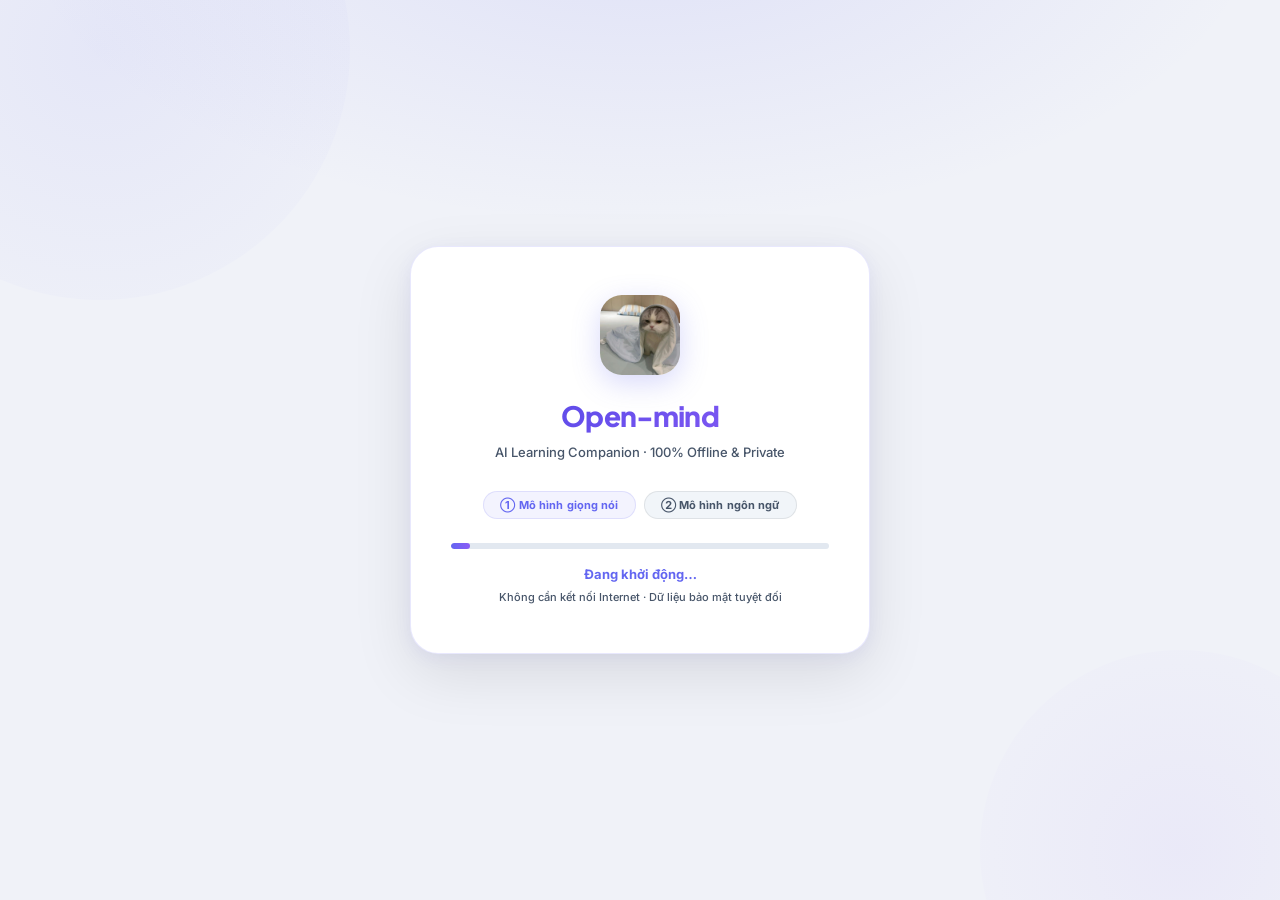
==== commit cca3491a: "feat(ui): chuyển đổi toàn bộ biểu tượng sang hệ thống Lucide Icons đồng bộ - Thay thế toàn bộ emoji " ====
--- a/ui/web/index.html
+++ b/ui/web/index.html
@@ -61,7 +61,7 @@
         <span>— thẻ cần ôn</span>
       </div>
       <div class="stat-pill pill-streak" id="topStreak">
-        <span class="flame-icon">🔥</span>
+        <i data-lucide="flame" class="flame-icon" style="width:13px;height:13px;"></i>
         <span>— ngày streak</span>
       </div>
     </div>
@@ -125,7 +125,7 @@
         </div>
         <div class="flex justify-between">
           <span class="xp-label" id="sidebarXpText">0 / 100 XP</span>
-          <span class="xp-label">🛡️ Offline</span>
+          <span class="xp-label" style="display:inline-flex;align-items:center;gap:3px;"><i data-lucide="shield-check" style="width:11px;height:11px;color:var(--success);"></i> Offline</span>
         </div>
       </div>
     </nav>
--- a/ui/web/css/style.css
+++ b/ui/web/css/style.css
@@ -67,13 +67,13 @@
 
   /* Text */
   --text:           #0f172a;
-  --text-muted:     #64748b;
-  --text-subtle:    #94a3b8;
-  --text-dim:       #cbd5e1;
+  --text-muted:     #475569;
+  --text-subtle:    #64748b;
+  --text-dim:       #94a3b8;
 
   /* Borders & Shadows */
-  --border:         rgba(0,0,0,0.07);
-  --border-strong:  rgba(0,0,0,0.12);
+  --border:         rgba(0,0,0,0.09);
+  --border-strong:  rgba(0,0,0,0.16);
   --shadow-sm:      0 1px 4px rgba(0,0,0,0.06), 0 1px 2px rgba(0,0,0,0.04);
   --shadow-md:      0 4px 16px rgba(0,0,0,0.08), 0 1px 4px rgba(0,0,0,0.04);
   --shadow-lg:      0 12px 40px rgba(0,0,0,0.10), 0 4px 12px rgba(0,0,0,0.06);
@@ -279,17 +279,18 @@
 
 .stat-pill {
   display: inline-flex; align-items: center; gap: 6px;
-  padding: 5px 14px; border-radius: 20px; font-size: 12px; font-weight: 700;
+  padding: 6px 14px; border-radius: 20px; font-size: 12px; font-weight: 700;
   border: 1px solid transparent; white-space: nowrap; transition: all 0.2s;
+  box-shadow: 0 1px 2px rgba(0,0,0,0.04);
 }
 .stat-pill:hover { transform: translateY(-1px); }
 .pill-due {
-  background: rgba(245,158,11,0.08); color: #d97706;
-  border-color: rgba(245,158,11,0.20);
+  background: #fffbeb; color: #b45309;
+  border-color: #fcd34d;
 }
 .pill-streak {
-  background: rgba(239,68,68,0.08); color: #dc2626;
-  border-color: rgba(239,68,68,0.20);
+  background: #fef2f2; color: #b91c1c;
+  border-color: #fca5a5;
 }
 .pill-streak .flame-icon { animation: streakFlame 1.5s ease-in-out infinite; display: inline-block; }
 
@@ -308,7 +309,7 @@
   width: var(--sidebar-w);
   flex-shrink: 0;
   background: var(--bg-sidebar);
-  border-right: 1px solid rgba(0,0,0,0.07);
+  border-right: 1px solid rgba(0,0,0,0.08);
   display: flex; flex-direction: column;
   padding: 16px 10px;
   overflow-y: auto;
@@ -316,24 +317,24 @@
 }
 .nav-group { flex: 1; display: flex; flex-direction: column; gap: 2px; }
 .nav-group-label {
-  font-size: 10px; font-weight: 700; letter-spacing: 0.08em;
+  font-size: 11px; font-weight: 800; letter-spacing: 0.08em;
   color: var(--text-subtle); text-transform: uppercase;
   padding: 12px 12px 6px; margin-top: 6px;
 }
 .nav-item {
   display: flex; align-items: center; gap: 12px;
   padding: 10px 14px; border-radius: var(--radius-md);
-  color: var(--text-muted); font-size: 13.5px; font-weight: 600;
+  color: #334155; font-size: 13.5px; font-weight: 600;
   transition: all .18s ease; width: 100%; text-align: left;
   position: relative; user-select: none;
 }
 .nav-item:hover {
-  background: rgba(99,102,241,0.06);
-  color: var(--text);
+  background: rgba(99,102,241,0.08);
+  color: #0f172a;
 }
 .nav-item.active {
-  background: rgba(99,102,241,0.08);
-  color: #4f46e5;
+  background: rgba(99,102,241,0.12);
+  color: #4338ca;
   font-weight: 700;
 }
 .nav-item.active::before {
@@ -346,11 +347,11 @@
 .nav-badge {
   margin-left: auto;
   min-width: 20px; height: 20px;
-  background: rgba(99,102,241,0.10);
-  color: #6366f1; border-radius: 10px;
-  font-size: 10px; font-weight: 800;
+  background: #ede9fe;
+  color: #4338ca; border-radius: 10px;
+  font-size: 10.5px; font-weight: 800;
   display: flex; align-items: center; justify-content: center;
-  padding: 0 6px; border: 1px solid rgba(99,102,241,0.15);
+  padding: 0 7px; border: 1px solid #c7d2fe;
 }
 
 .sidebar-footer {
@@ -1025,16 +1026,20 @@
 ══════════════════════════════════════════════════════════════ */
 .filter-chips { display: flex; gap: 8px; flex-wrap: wrap; }
 .filter-chip {
-  padding: 5px 14px; border-radius: 20px;
-  font-size: 12px; font-weight: 600;
-  background: #f1f5f9; color: var(--text-muted);
-  border: 1px solid rgba(0,0,0,0.08); cursor: pointer;
-  transition: all .18s;
-}
-.filter-chip:hover { border-color: rgba(99,102,241,0.20); color: var(--text); }
+  padding: 6px 16px; border-radius: 20px;
+  font-size: 12.5px; font-weight: 600;
+  background: #ffffff; color: #334155;
+  border: 1px solid #cbd5e1; cursor: pointer;
+  box-shadow: 0 1px 2px rgba(0,0,0,0.04);
+  transition: all .18s ease;
+}
+.filter-chip:hover {
+  border-color: #94a3b8; color: #0f172a; background: #f8fafc;
+}
 .filter-chip.active {
-  background: rgba(99,102,241,0.08); color: #4f46e5;
-  border-color: rgba(99,102,241,0.20);
+  background: #4f46e5; color: #ffffff;
+  border-color: #4338ca;
+  box-shadow: 0 2px 8px rgba(79,70,229,0.30);
 }
 
 .library-grid {
@@ -1042,15 +1047,15 @@
   gap: 16px;
 }
 .lecture-card {
-  background: var(--bg-card); border: 1px solid rgba(0,0,0,0.07);
+  background: var(--bg-card); border: 1px solid rgba(0,0,0,0.08);
   border-radius: var(--radius-lg); overflow: hidden;
   cursor: pointer; transition: all .2s cubic-bezier(0.34,1.56,0.64,1);
   box-shadow: var(--shadow-sm);
 }
 .lecture-card:hover {
-  border-color: rgba(99,102,241,0.20);
+  border-color: rgba(99,102,241,0.30);
   transform: translateY(-4px);
-  box-shadow: var(--shadow-md), 0 0 0 1px rgba(99,102,241,0.08);
+  box-shadow: var(--shadow-md), 0 0 0 1px rgba(99,102,241,0.12);
 }
 .lec-cover {
   height: 80px; display: flex; align-items: center; padding: 0 20px; gap: 14px;
@@ -1058,13 +1063,32 @@
 }
 .lec-cover::after {
   content: ''; position: absolute; inset: 0;
-  background: linear-gradient(to bottom, transparent 50%, rgba(0,0,0,0.04) 100%);
+  background: linear-gradient(to bottom, transparent 40%, rgba(0,0,0,0.03) 100%);
 }
 .lec-body { padding: 16px 20px 20px; }
 .lec-tag { margin-bottom: 8px; }
-.lec-title { font-size: 14px; font-weight: 700; color: var(--text); margin-bottom: 6px; line-height: 1.4; }
-.lec-meta { font-size: 12px; color: var(--text-muted); display: flex; gap: 14px; align-items: center; }
+.lec-title {
+  font-size: 14.5px; font-weight: 700; color: #0f172a; margin-bottom: 8px; line-height: 1.45;
+  display: -webkit-box; -webkit-line-clamp: 2; -webkit-box-orient: vertical;
+  overflow: hidden; text-overflow: ellipsis; min-height: 42px;
+  word-break: break-word;
+}
+.lec-meta {
+  font-size: 12px; color: #475569; font-weight: 500;
+  display: flex; gap: 14px; align-items: center;
+}
+.lec-meta i, .lec-meta svg {
+  color: #64748b;
+}
 .lec-actions { display: flex; gap: 8px; margin-top: 14px; }
+.lib-del {
+  background: #fef2f2 !important; border: 1px solid #fecaca !important;
+  border-radius: var(--radius-sm);
+  transition: all .18s;
+}
+.lib-del:hover {
+  background: #fee2e2 !important; border-color: #f87171 !important;
+}
 
 /* ══════════════════════════════════════════════════════════════
    STATS VIEW
